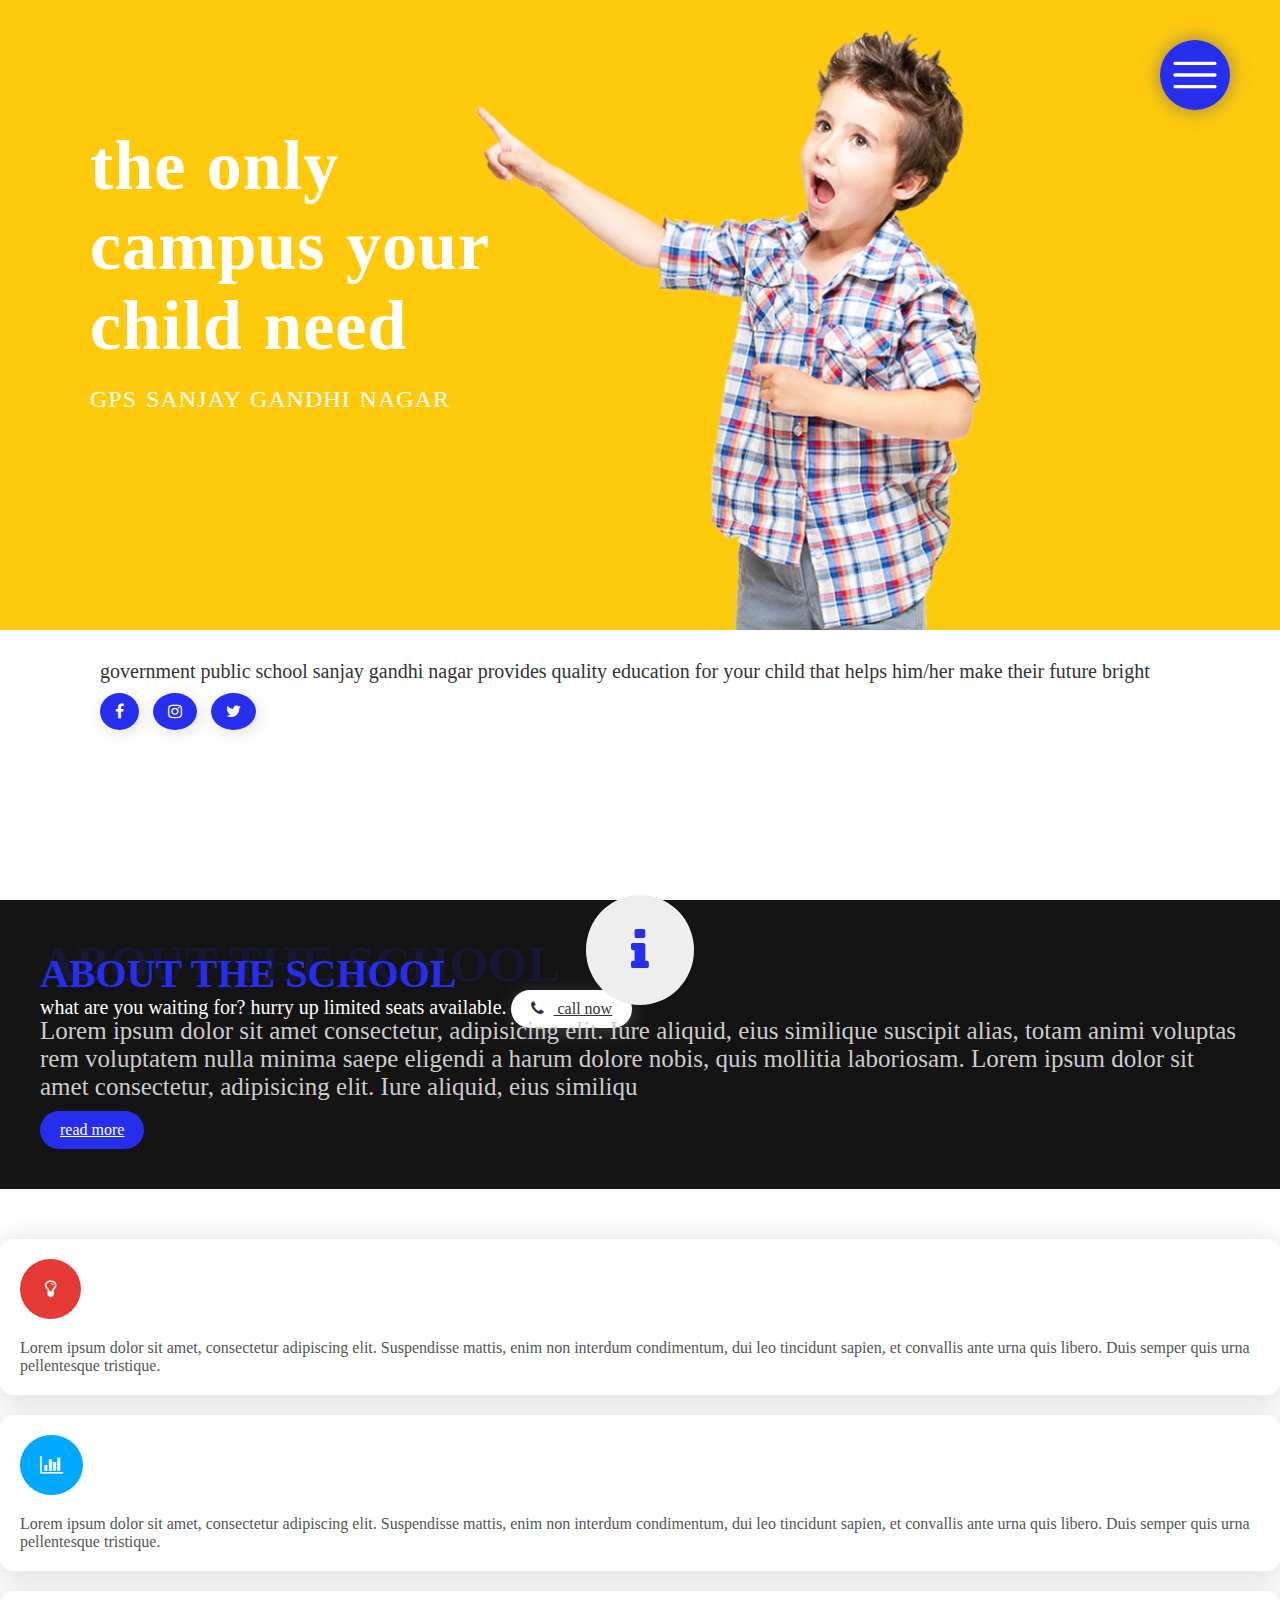
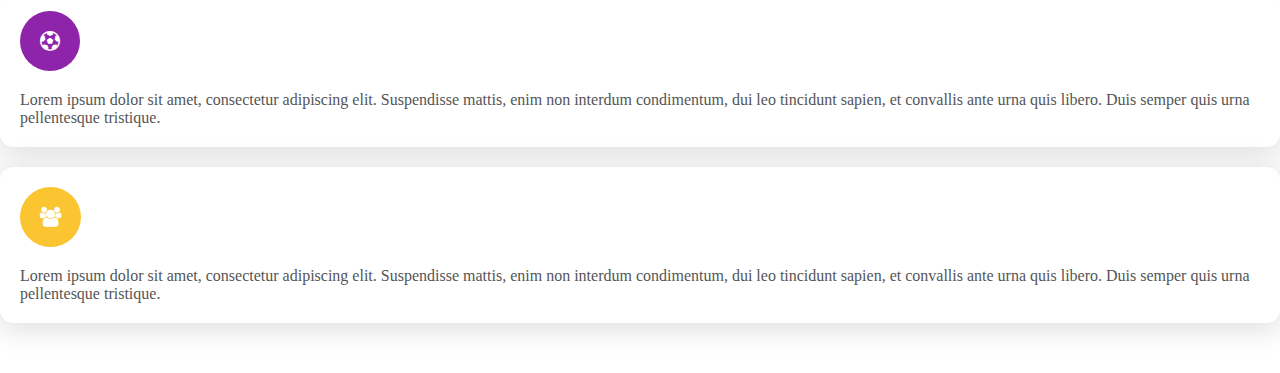
==== index.html @ 3761830b "changed the color palette and added some cool animations" ====
<!DOCTYPE html>
<html lang="en">
<head>
    <meta charset="UTF-8">
    <meta name="viewport" content="width=device-width, initial-scale=1.0">
    <meta http-equiv="X-UA-Compatible" content="ie=edge">
    <link href="https://stackpath.bootstrapcdn.com/font-awesome/4.7.0/css/font-awesome.min.css" rel="stylesheet" integrity="sha384-wvfXpqpZZVQGK6TAh5PVlGOfQNHSoD2xbE+QkPxCAFlNEevoEH3Sl0sibVcOQVnN" crossorigin="anonymous">
    <link rel="stylesheet" href="https://stackpath.bootstrapcdn.com/bootstrap/4.1.2/css/bootstrap.min.css" integrity="sha384-Smlep5jCw/wG7hdkwQ/Z5nLIefveQRIY9nfy6xoR1uRYBtpZgI6339F5dgvm/e9B" crossorigin="anonymous">
    <link rel="stylesheet" href="resourses/css/style-index.css">
    <title>Document</title>
</head>
<body>
    <header>
        <div class="header-container-1">
            <a href="#" class="menu-icon"><img id="menu-icon-img" src="resourses/img/menu-icon.svg" alt="menu-icon"></a>
            <nav>
                <ul class="menu-list">
                    <li><a href="#">home</a></li>
                    <li><a href="#">admissions</a></li>
                    <li><a href="#">directions</a></li>
                    <li><a href="#">about us</a></li>
                    <li><a href="#">contact</a></li>
                </ul>
            </nav>
            <div class="sec-header-main">
                <h1>the only <br> campus your <br> child need</h1>
                <h2>gps sanjay gandhi nagar</h2>
                <!-- <p class="sec-header-para">government public school sanjay gandhi nagar <br> provides quality education for your child that helps <br> him/her make their future bright</p> -->
                <!-- <a href="#" class="sec-header-btn">explore more <i class="fa fa-arrow-down" aria-hidden="true"></i></a> -->
            </div>
        </div>
        <div class="header-container-2">
            <div class="row">
                <div class="col-sm-7 header-2-sec-1">
                    <p class="sec-header-para-1">
                        government public school sanjay gandhi nagar provides quality education for your child that helps him/her make their future bright
                    </p>
                    <div class="sec-header-1-social-icon-container">
                        <a href="#"> <i class="fa fa-facebook" aria-hidden="true"></i></a>
                        <a href="#"> <i class="fa fa-instagram" aria-hidden="true"></i></a>
                        <a href="#"> <i class="fa fa-twitter" aria-hidden="true"></i></a>
                    </div>
                </div>
                <div class="col-sm-5 header-2-sec-2">
                    <p class="sec-header-para-2">
                        what are you waiting for? hurry up limited seats available.
                    </p>
                    <a href="tel:9550476617" class="sec-header-2-btn"> <i class="fa fa-phone" aria-hidden="true" style="margin-right: 10px;"></i> call now</a>
                </div>
            </div>
        </div>
    </header>
    <section class="section-about">
        <div class="container">
            <div class="row">
                <div class="col-sm-3 sec-about-col-1">
                    <span></span>
                    <i class="fa fa-info sec-about-icon-1" aria-hidden="true"></i>
                </div>
                <div class="col-sm-9">
                <h3 class="sec-about-h3">about the school <span>about the school</span> </h3>
                <p class="sec-about-para-1">
                    Lorem ipsum dolor sit amet consectetur, adipisicing elit. Iure aliquid, eius similique suscipit alias, totam animi voluptas rem voluptatem nulla minima saepe eligendi a harum dolore nobis, quis mollitia laboriosam.
                    Lorem ipsum dolor sit amet consectetur, adipisicing elit. Iure aliquid, eius similiqu
                </p>
                <a href="#" class="sec-about-btn-1">read more</a>
                </div>
            </div>
        </div>
    </section>
    <section class="section-features">
        <div class="container">
            <div class="row">
                <div class="col-12 col-sm-6 col-md-6 col-lg-3">
                    <div class="sec-features-col-1">
                        <i class="fa fa-lightbulb-o" aria-hidden="true"></i>
                        <p>Lorem ipsum dolor sit amet, consectetur adipiscing elit. Suspendisse mattis, enim non interdum condimentum, dui leo tincidunt sapien, et convallis ante urna quis libero. Duis semper quis urna pellentesque tristique. </p>
                    </div>
                </div>
                <div class="col-12 col-sm-6 col-md-6 col-lg-3">
                    <div class="sec-features-col-2">
                        <i class="fa fa-bar-chart" aria-hidden="true"></i>
                        <p>Lorem ipsum dolor sit amet, consectetur adipiscing elit. Suspendisse mattis, enim non interdum condimentum, dui leo tincidunt sapien, et convallis ante urna quis libero. Duis semper quis urna pellentesque tristique. </p>
                    </div>
                </div>
                <div class="col-12 col-sm-6 col-md-6 col-lg-3">
                    <div class="sec-features-col-3">
                        <i class="fa fa-futbol-o" aria-hidden="true"></i>
                        <p>Lorem ipsum dolor sit amet, consectetur adipiscing elit. Suspendisse mattis, enim non interdum condimentum, dui leo tincidunt sapien, et convallis ante urna quis libero. Duis semper quis urna pellentesque tristique. </p>
                    </div>
                </div>
                <div class="col-12 col-sm-6 col-md-2 col-lg-3">
                    <div class="sec-features-col-4">
                        <i class="fa fa-users" aria-hidden="true"></i>
                        <p>Lorem ipsum dolor sit amet, consectetur adipiscing elit. Suspendisse mattis, enim non interdum condimentum, dui leo tincidunt sapien, et convallis ante urna quis libero. Duis semper quis urna pellentesque tristique. </p>
                    </div>
                </div>
            </div>
        </div>
    </section>

    <script src="https://code.jquery.com/jquery-3.3.1.slim.min.js" integrity="sha384-q8i/X+965DzO0rT7abK41JStQIAqVgRVzpbzo5smXKp4YfRvH+8abtTE1Pi6jizo" crossorigin="anonymous"></script>
    <script src="https://cdnjs.cloudflare.com/ajax/libs/popper.js/1.14.3/umd/popper.min.js" integrity="sha384-ZMP7rVo3mIykV+2+9J3UJ46jBk0WLaUAdn689aCwoqbBJiSnjAK/l8WvCWPIPm49" crossorigin="anonymous"></script>
    <script src="https://stackpath.bootstrapcdn.com/bootstrap/4.1.2/js/bootstrap.min.js" integrity="sha384-o+RDsa0aLu++PJvFqy8fFScvbHFLtbvScb8AjopnFD+iEQ7wo/CG0xlczd+2O/em" crossorigin="anonymous"></script>
    <script
  src="https://code.jquery.com/jquery-3.3.1.min.js"
  integrity="sha256-FgpCb/KJQlLNfOu91ta32o/NMZxltwRo8QtmkMRdAu8="
  crossorigin="anonymous"></script>
    <script src="resourses/js/script-index.js"></script>
</body>
</html>
---- resourses/css/style-index.css ----
/*
    blue color : #3b40f0
    yellow color: #feca0c
*/
body{
    padding: 0;
    margin: 0;
    overflow-x: hidden;
}
*{
    padding: 0;
    margin: 0;
    -webkit-tap-highlight-color: transparent !important;
}
h3{
    font-weight: 900;
    font-size: 40px;
    text-transform: uppercase;
    position: relative;
    margin-bottom: 40px;
}
h3 span{
    font-weight: 800;
    font-size: 70px;
    position: absolute;
    left: 0;
    top: -15px;
    color: rgba(53, 53, 53, 0.15);
    pointer-events: none;
    overflow-wrap: break-word;
}
/*_______header______*/
header{
    width: 100%;
    height: 100vh;
}
.header-container-1{
    height: 70vh;
    background-image: url(img/hero-img.jpg);
    background-position: right;
    background-size: cover;
    position: relative;
}
.sec-header-main{
    position: absolute;
    top: 20%;
    left: 90px;
}
h1{
    text-transform: lowercase;
    font-size: 70px;
    color: #fff;
    word-spacing: 2px;
    letter-spacing: 1px;
    font-weight: 900;
}
h2{
    margin-top: 20px;
    text-transform: uppercase;
    color: #fff;
    word-spacing: 2px;
    letter-spacing: 1px;
    font-weight: 400;
}

/* .sec-header-btn{
    display: inline-block;
    color: #fff;
    background-color: #00a8ff;
    margin-top: 20px;
    padding: 10px 20px;
    border-radius: 35px;
}
.sec-header-btn:hover{
    text-decoration: none;
    color: #fff;
    background-color: #0077b3;
} */
.header-container-2{
    height: 30vh;
}
.header-2-sec-1{
    background-color: #fff;
    height: 30vh;
    padding: 30px 40px;
    /* border-bottom: 6px solid #3b40f0; */
}
.header-2-sec-2{
    background-color: #272eee;
    height: 30vh;
    padding: 30px 40px;
    /* border-bottom: 6px solid #3b40f0; */
}
.sec-header-para-1{
    color: #333;
    font-size: 20px;
    margin: 0 60px;
    display: inline-block;
}
.sec-header-para-2{
    color: #fff;
    font-size: 20px;
    display: inline-block;
    font-weight: 300;
}
.sec-header-2-btn{
    color: #333;
    background-color: #fff;
    padding: 10px 20px;
    display: inline-block;
    border-radius: 40px;
    box-shadow: 2px 4px 20px rgba(85, 85, 85, 0.623);
}
.sec-header-2-btn:hover{
    text-decoration: none;
    background-color: #ccc;
    color: #333
}
.sec-header-1-social-icon-container{
    margin-left: 60px;
    margin-top: 20px;
    display: block;
}
.sec-header-1-social-icon-container a{
    color: #fff;
    background-color: #272eee;
    padding: 10px 15px;
    border-radius: 50%;
    margin-right: 10px;
    box-shadow: 2px 3px 15px rgba(161, 161, 161, 0.342);
}
.sec-header-1-social-icon-container a:hover{
    background-color: #1a20c5;
}
/*__navigation__*/
.menu-active{
    background-color: #ccc;
}
.menu-icon{
    position: fixed;
    top: 40px;
    right: 50px;
    z-index: 99999;
}
#menu-icon-img{
    background-color: #272eee;
    padding: 10px;
    border-radius: 50%;
    box-shadow: 0 0 20px rgba(105, 105, 105, 0.75);
    width: 50px;
}
nav ul{
    display: none;
    position: fixed;
    top: 100px;
    right: 50px;
    background-color: #272eee;
    border-radius: 10px;
    box-shadow: 0 0 10px #555;
    z-index: 999;
}
nav ul li{
    list-style-type: none;
}
nav ul li a{
    color: #fff;
    font-weight: 300;
    font-size: 20px;
    border-radius: 10px;
    padding: 10px;
    display: inline-block;
    width: 150px;
    text-align: center;
    transition: all 0.3s;
}
nav ul li a:hover{
    background-color: #fff;
    color: #272eee;
    text-decoration: none;
    transform: scale(1.1);
    box-shadow: 0 1px 20px #555;
}
/*_______________________section about___________________________*/
.section-about{
    background-color: #141414;
    padding: 40px;
}
.sec-about-h3{
    color: #272eee;
    margin-bottom: 20px;
    margin-top: 10px;
}
.sec-about-h3 span{
    color: rgba(39, 46, 238, 0.15);
    font-size: 50px;
}
.sec-about-col-1{
    position: relative;
}
.sec-about-icon-1{
    color: #272eee;
    padding: 30px 45px;
    background-color: #eee;
    font-size: 50px;
    border-radius: 50%;
    position: absolute;
    top: 50%;
    left: 50%;
    transform: translate(-50%,-50%);
}
.sec-about-col-1 span{
    display: inline-block;
    position: absolute;
    top: 50%;
    left: 50%;
    transform: translate(-50%,-50%);
    width: 10px;
    height: 10px;
    background-color: rgba(39, 46, 238, 0.5);
    animation: icon-animate 7s infinite;
    border-radius: 50%;
}
.sec-about-btn-1{
    display: inline-block;
    color: #fff;
    background-color: #272eee;
    padding: 10px 20px;
    border-radius: 20px;
    margin-top: 10px;
}
.sec-about-btn-1:hover{
    color: #fff;
    background-color: #1a20c5;
    text-decoration: none;
}
.sec-about-para-1{
    color: #ccc;
    font-size: 25px;
    font-weight: 300;
}
/*_________________section-features_____________________*/
.section-features{
    background-color: #fff;
    padding: 30px 0;
}
.sec-features-col-1,
.sec-features-col-2,
.sec-features-col-3,
.sec-features-col-4{
    background-color: #fff;
    margin: 20px 0px;
    padding: 20px;
    border-radius: 13px;
    box-shadow: 0px 4px 30px 2px #ddd;
}
.sec-features-col-1 p,
.sec-features-col-2 p,
.sec-features-col-3 p,
.sec-features-col-4 p{
    color: #555;
}
.sec-features-col-1 i,
.sec-features-col-2 i,
.sec-features-col-3 i,
.sec-features-col-4 i{
    color: #fff;
    padding: 20px;
    font-size: 20px;
    background-color: #3b40f0;
    border-radius: 50%;
    margin-bottom: 20px;
}
.sec-features-col-1 i{
    padding-left: 25px;
    padding-right: 25px;
    background-color: #E53935;
}
.sec-features-col-2 i{
    background-color: #00a8ff;
}
.sec-features-col-3 i{
    background-color: #8E24AA;
}
.sec-features-col-4 i{
    background-color: #fbc531;
}

@keyframes icon-animate{
    0%{
        width: 100px;
        height: 100px;
        opacity: 1;
    }
    100%{
        width: 250px;
        height: 250px;
        opacity: 0;
    }
}
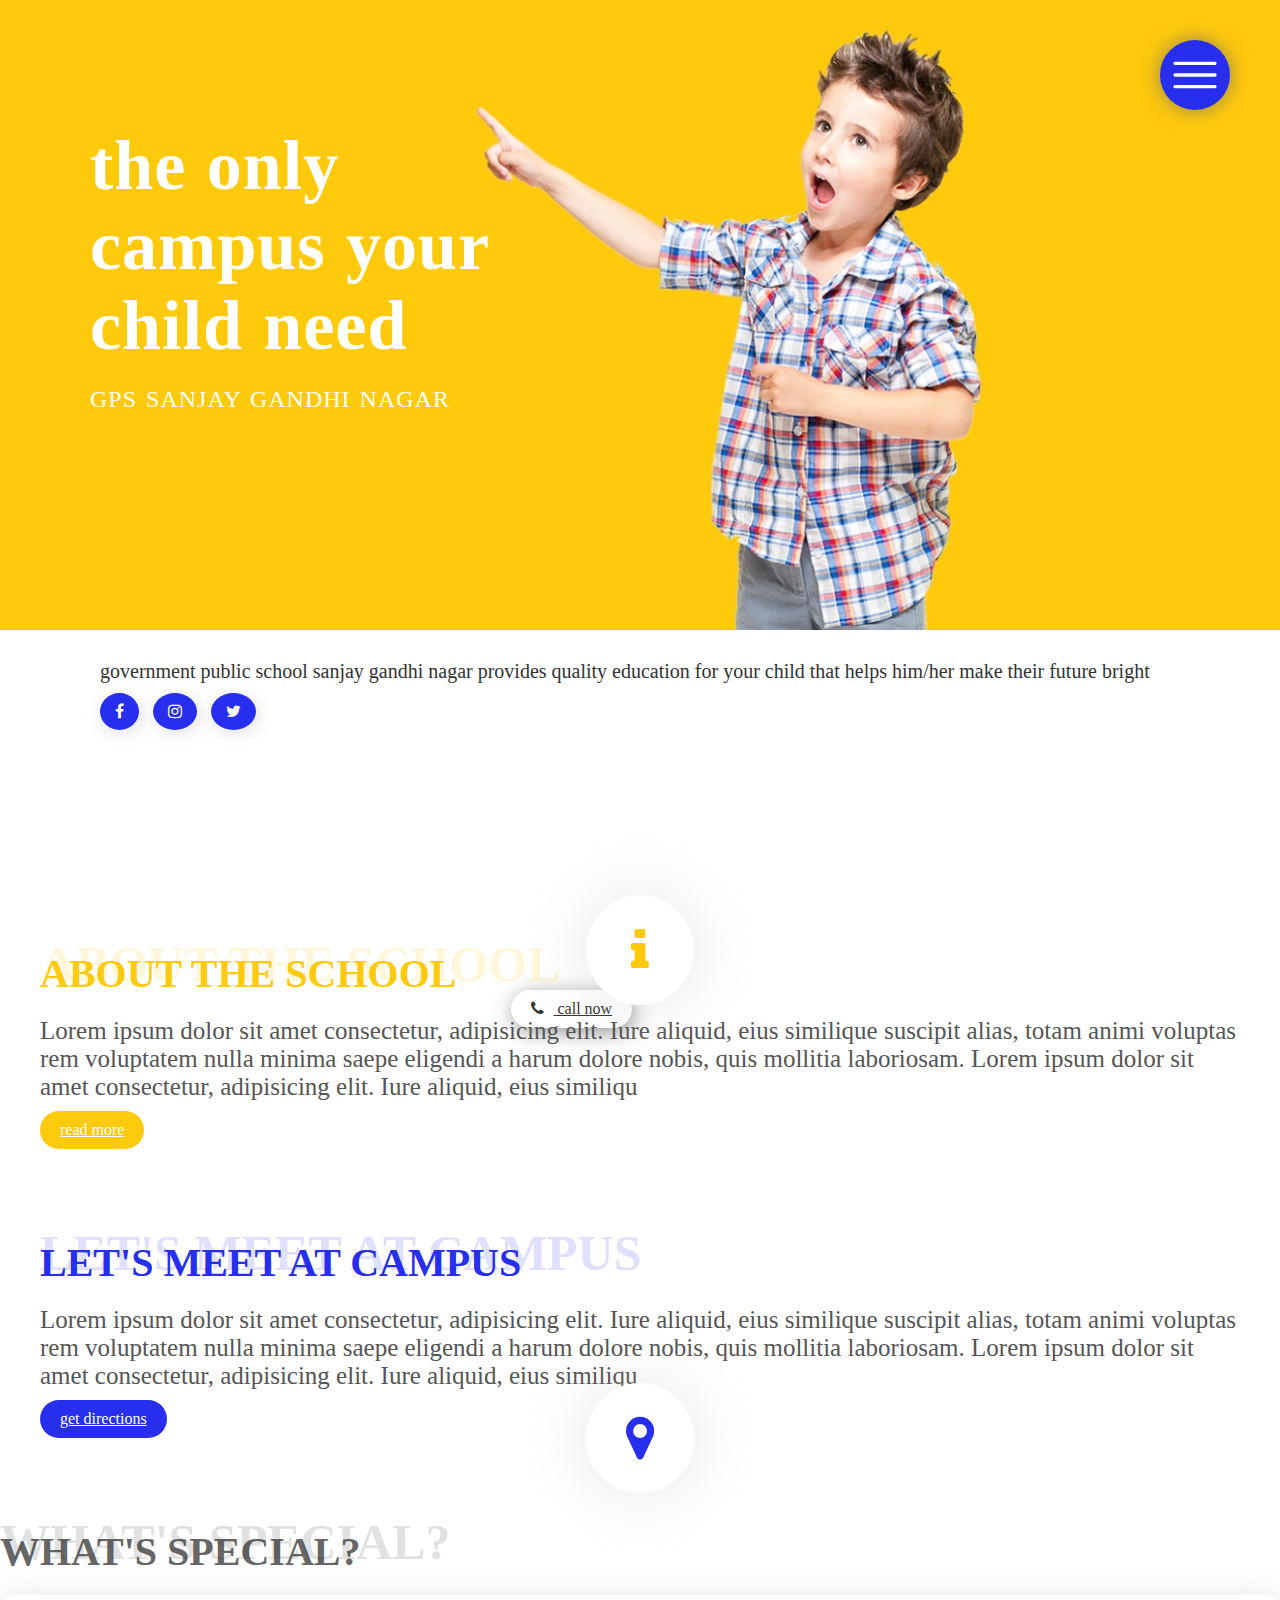
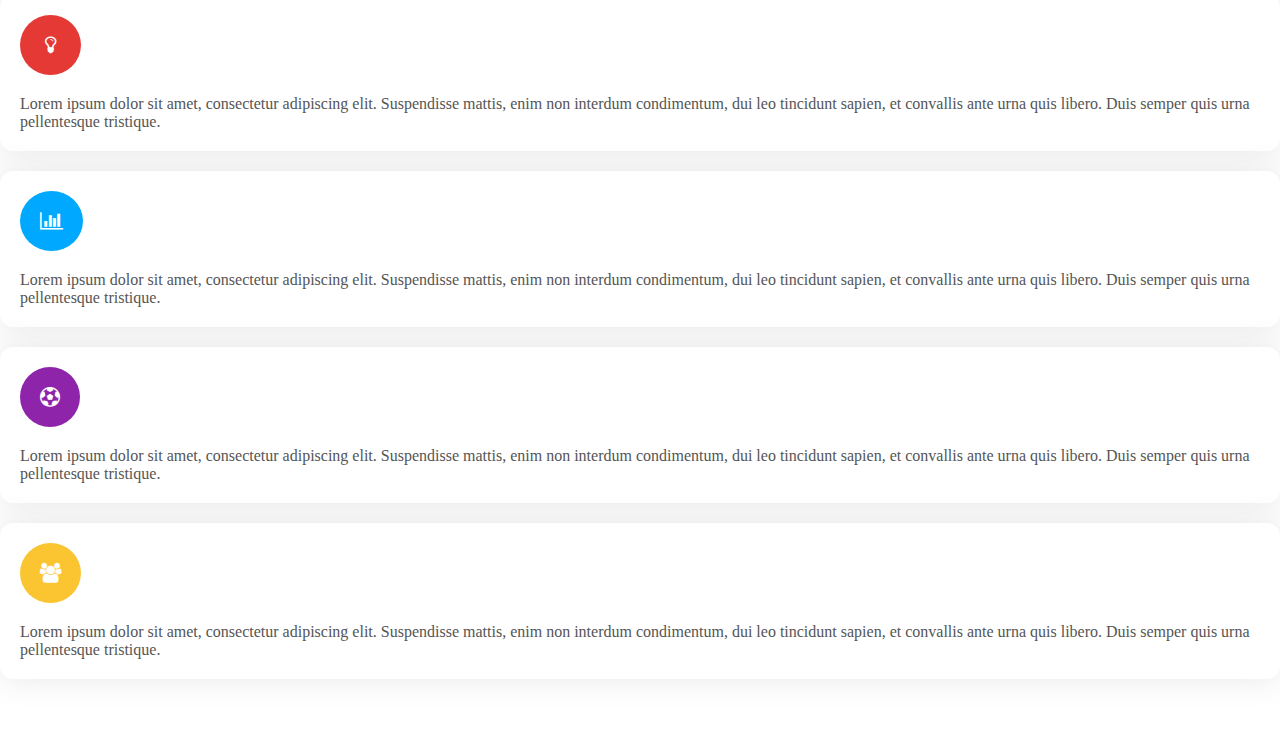
==== commit 013ff8d9: "added about section and directions section" ====
--- a/index.html
+++ b/index.html
@@ -68,8 +68,27 @@
             </div>
         </div>
     </section>
+    <section class="section-directions">
+        <div class="container">
+            <div class="row">
+                <div class="col-sm-9">
+                    <h3 class="sec-dir-h3">let's meet at campus <span>let's meet at campus</span> </h3>
+                    <p class="sec-dir-para-1">
+                        Lorem ipsum dolor sit amet consectetur, adipisicing elit. Iure aliquid, eius similique suscipit alias, totam animi voluptas rem voluptatem nulla minima saepe eligendi a harum dolore nobis, quis mollitia laboriosam.
+                        Lorem ipsum dolor sit amet consectetur, adipisicing elit. Iure aliquid, eius similiqu
+                    </p>
+                    <a href="#" class="sec-dir-btn-1">get directions</a>
+                </div>
+                <div class="col-sm-3 sec-dir-col-2">
+                    <span></span>
+                    <i class="fa fa-map-marker sec-dir-icon-1" aria-hidden="true"></i>
+                </div>
+            </div>
+        </div>
+    </section>
     <section class="section-features">
         <div class="container">
+                <h3 class="sec-feat-h3">what's special? <span>what's special?</span></h3>
             <div class="row">
                 <div class="col-12 col-sm-6 col-md-6 col-lg-3">
                     <div class="sec-features-col-1">
--- a/resourses/css/style-index.css
+++ b/resourses/css/style-index.css
@@ -17,11 +17,12 @@
     font-size: 40px;
     text-transform: uppercase;
     position: relative;
-    margin-bottom: 40px;
+    margin-bottom: 20px;
+    margin-top: 10px;
 }
 h3 span{
     font-weight: 800;
-    font-size: 70px;
+    font-size: 50px;
     position: absolute;
     left: 0;
     top: -15px;
@@ -182,25 +183,31 @@
 }
 /*_______________________section about___________________________*/
 .section-about{
-    background-color: #141414;
+    background-color: #fff;
     padding: 40px;
 }
 .sec-about-h3{
-    color: #272eee;
+    color: #feca0c;
     margin-bottom: 20px;
     margin-top: 10px;
 }
 .sec-about-h3 span{
-    color: rgba(39, 46, 238, 0.15);
-    font-size: 50px;
+    color: rgba(254, 202, 12, 0.15);
+    font-size: 50px;
+}
+.sec-about-para-1{
+    color: #555;
+    font-size: 25px;
+    font-weight: 300;
 }
 .sec-about-col-1{
     position: relative;
 }
 .sec-about-icon-1{
-    color: #272eee;
+    color: #feca0c;
     padding: 30px 45px;
-    background-color: #eee;
+    background-color: #fff;
+    box-shadow: 0 0 60px rgba(177, 177, 177, 0.3);
     font-size: 50px;
     border-radius: 50%;
     position: absolute;
@@ -209,6 +216,65 @@
     transform: translate(-50%,-50%);
 }
 .sec-about-col-1 span{
+    display: inline-block;
+    position: absolute;
+    top: 50%;
+    left: 50%;
+    transform: translate(-50%,-50%);
+    width: 10px;
+    height: 10px;
+    background-color: rgba(254, 202, 12, 0.5);
+    animation: icon-animate 7s infinite;
+    border-radius: 50%;
+}
+.sec-about-btn-1{
+    display: inline-block;
+    color: #fff;
+    background-color: #feca0c;
+    padding: 10px 20px;
+    border-radius: 20px;
+    margin-top: 10px;
+}
+.sec-about-btn-1:hover{
+    color: #fff;
+    background-color: #d6a906;
+    text-decoration: none;
+}
+/*____________section directions_____________*/
+.section-directions{
+    background-color: #fff;
+    padding: 40px;
+}
+.sec-dir-h3{
+    color: #272eee;
+    margin-bottom: 20px;
+    margin-top: 10px;
+}
+.sec-dir-h3 span{
+    color: rgba(39, 46, 238, 0.15);
+    font-size: 50px;
+}
+.sec-dir-para-1{
+    color: #555;
+    font-size: 25px;
+    font-weight: 300;
+}
+.sec-dir-col-2{
+    position: relative;
+}
+.sec-dir-icon-1{
+    color: #272eee;
+    padding: 30px 40px;
+    background-color: #fff;
+    box-shadow: 0 0 60px rgba(177, 177, 177, 0.3);
+    font-size: 50px;
+    border-radius: 50%;
+    position: absolute;
+    top: 50%;
+    left: 50%;
+    transform: translate(-50%,-50%);
+}
+.sec-dir-col-2 span{
     display: inline-block;
     position: absolute;
     top: 50%;
@@ -220,7 +286,7 @@
     animation: icon-animate 7s infinite;
     border-radius: 50%;
 }
-.sec-about-btn-1{
+.sec-dir-btn-1{
     display: inline-block;
     color: #fff;
     background-color: #272eee;
@@ -228,20 +294,18 @@
     border-radius: 20px;
     margin-top: 10px;
 }
-.sec-about-btn-1:hover{
+.sec-dir-btn-1:hover{
     color: #fff;
     background-color: #1a20c5;
     text-decoration: none;
-}
-.sec-about-para-1{
-    color: #ccc;
-    font-size: 25px;
-    font-weight: 300;
 }
 /*_________________section-features_____________________*/
 .section-features{
     background-color: #fff;
-    padding: 30px 0;
+    padding: 40px 0;
+}
+.sec-feat-h3{
+    color: #666;
 }
 .sec-features-col-1,
 .sec-features-col-2,
@@ -251,7 +315,7 @@
     margin: 20px 0px;
     padding: 20px;
     border-radius: 13px;
-    box-shadow: 0px 4px 30px 2px #ddd;
+    box-shadow: 0 0 30px rgba(177, 177, 177, 0.3);
 }
 .sec-features-col-1 p,
 .sec-features-col-2 p,
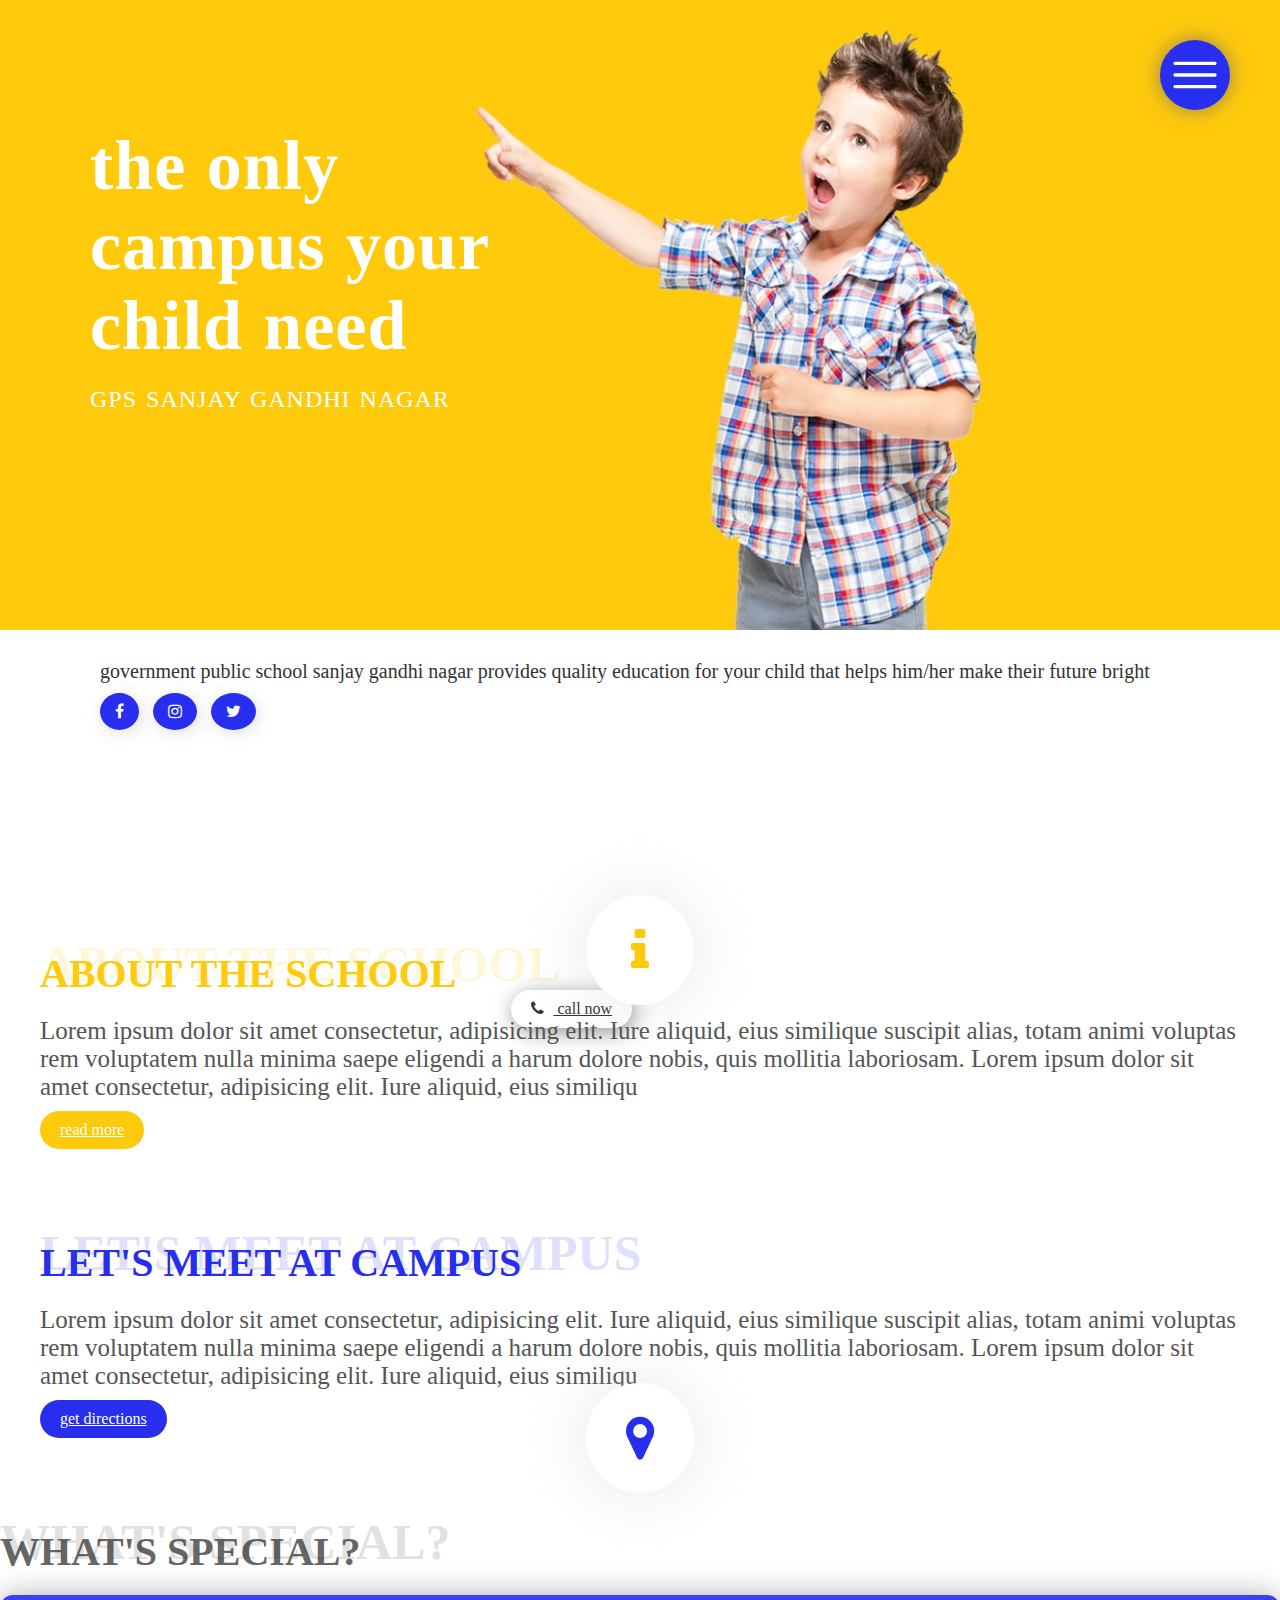
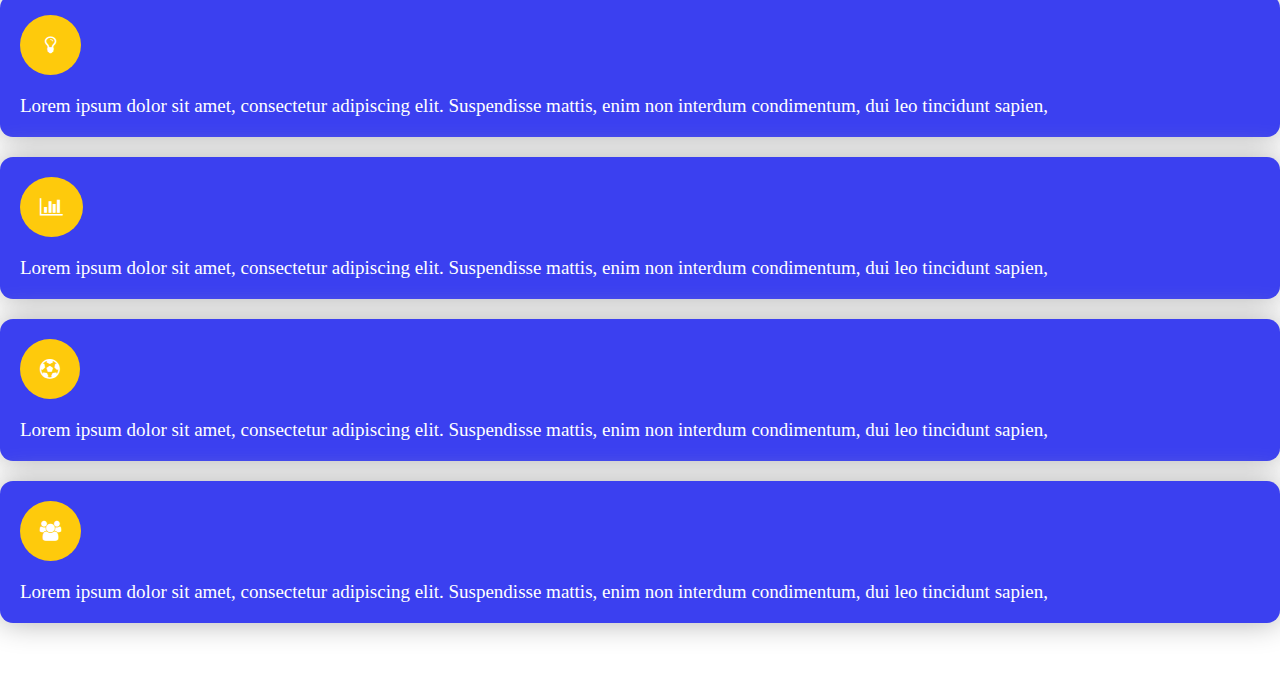
==== commit 1536a7ef: "changed the color combo of features section" ====
--- a/index.html
+++ b/index.html
@@ -93,25 +93,25 @@
                 <div class="col-12 col-sm-6 col-md-6 col-lg-3">
                     <div class="sec-features-col-1">
                         <i class="fa fa-lightbulb-o" aria-hidden="true"></i>
-                        <p>Lorem ipsum dolor sit amet, consectetur adipiscing elit. Suspendisse mattis, enim non interdum condimentum, dui leo tincidunt sapien, et convallis ante urna quis libero. Duis semper quis urna pellentesque tristique. </p>
+                        <p>Lorem ipsum dolor sit amet, consectetur adipiscing elit. Suspendisse mattis, enim non interdum condimentum, dui leo tincidunt sapien,  </p>
                     </div>
                 </div>
                 <div class="col-12 col-sm-6 col-md-6 col-lg-3">
                     <div class="sec-features-col-2">
                         <i class="fa fa-bar-chart" aria-hidden="true"></i>
-                        <p>Lorem ipsum dolor sit amet, consectetur adipiscing elit. Suspendisse mattis, enim non interdum condimentum, dui leo tincidunt sapien, et convallis ante urna quis libero. Duis semper quis urna pellentesque tristique. </p>
+                        <p>Lorem ipsum dolor sit amet, consectetur adipiscing elit. Suspendisse mattis, enim non interdum condimentum, dui leo tincidunt sapien,  </p>
                     </div>
                 </div>
                 <div class="col-12 col-sm-6 col-md-6 col-lg-3">
                     <div class="sec-features-col-3">
                         <i class="fa fa-futbol-o" aria-hidden="true"></i>
-                        <p>Lorem ipsum dolor sit amet, consectetur adipiscing elit. Suspendisse mattis, enim non interdum condimentum, dui leo tincidunt sapien, et convallis ante urna quis libero. Duis semper quis urna pellentesque tristique. </p>
+                        <p>Lorem ipsum dolor sit amet, consectetur adipiscing elit. Suspendisse mattis, enim non interdum condimentum, dui leo tincidunt sapien,  </p>
                     </div>
                 </div>
                 <div class="col-12 col-sm-6 col-md-2 col-lg-3">
                     <div class="sec-features-col-4">
                         <i class="fa fa-users" aria-hidden="true"></i>
-                        <p>Lorem ipsum dolor sit amet, consectetur adipiscing elit. Suspendisse mattis, enim non interdum condimentum, dui leo tincidunt sapien, et convallis ante urna quis libero. Duis semper quis urna pellentesque tristique. </p>
+                        <p>Lorem ipsum dolor sit amet, consectetur adipiscing elit. Suspendisse mattis, enim non interdum condimentum, dui leo tincidunt sapien,  </p>
                     </div>
                 </div>
             </div>
--- a/resourses/css/style-index.css
+++ b/resourses/css/style-index.css
@@ -311,17 +311,19 @@
 .sec-features-col-2,
 .sec-features-col-3,
 .sec-features-col-4{
-    background-color: #fff;
+    background-color: #3b40f0;
     margin: 20px 0px;
     padding: 20px;
     border-radius: 13px;
-    box-shadow: 0 0 30px rgba(177, 177, 177, 0.3);
+    box-shadow: 0 0 30px rgb(177, 177, 177);
 }
 .sec-features-col-1 p,
 .sec-features-col-2 p,
 .sec-features-col-3 p,
 .sec-features-col-4 p{
-    color: #555;
+    color: #fff;
+    font-weight: 300;
+    font-size: 19px;
 }
 .sec-features-col-1 i,
 .sec-features-col-2 i,
@@ -337,16 +339,16 @@
 .sec-features-col-1 i{
     padding-left: 25px;
     padding-right: 25px;
-    background-color: #E53935;
+    background-color: #feca0c;
 }
 .sec-features-col-2 i{
-    background-color: #00a8ff;
+    background-color: #feca0c;
 }
 .sec-features-col-3 i{
-    background-color: #8E24AA;
+    background-color: #feca0c;
 }
 .sec-features-col-4 i{
-    background-color: #fbc531;
+    background-color: #feca0c;
 }
 
 @keyframes icon-animate{
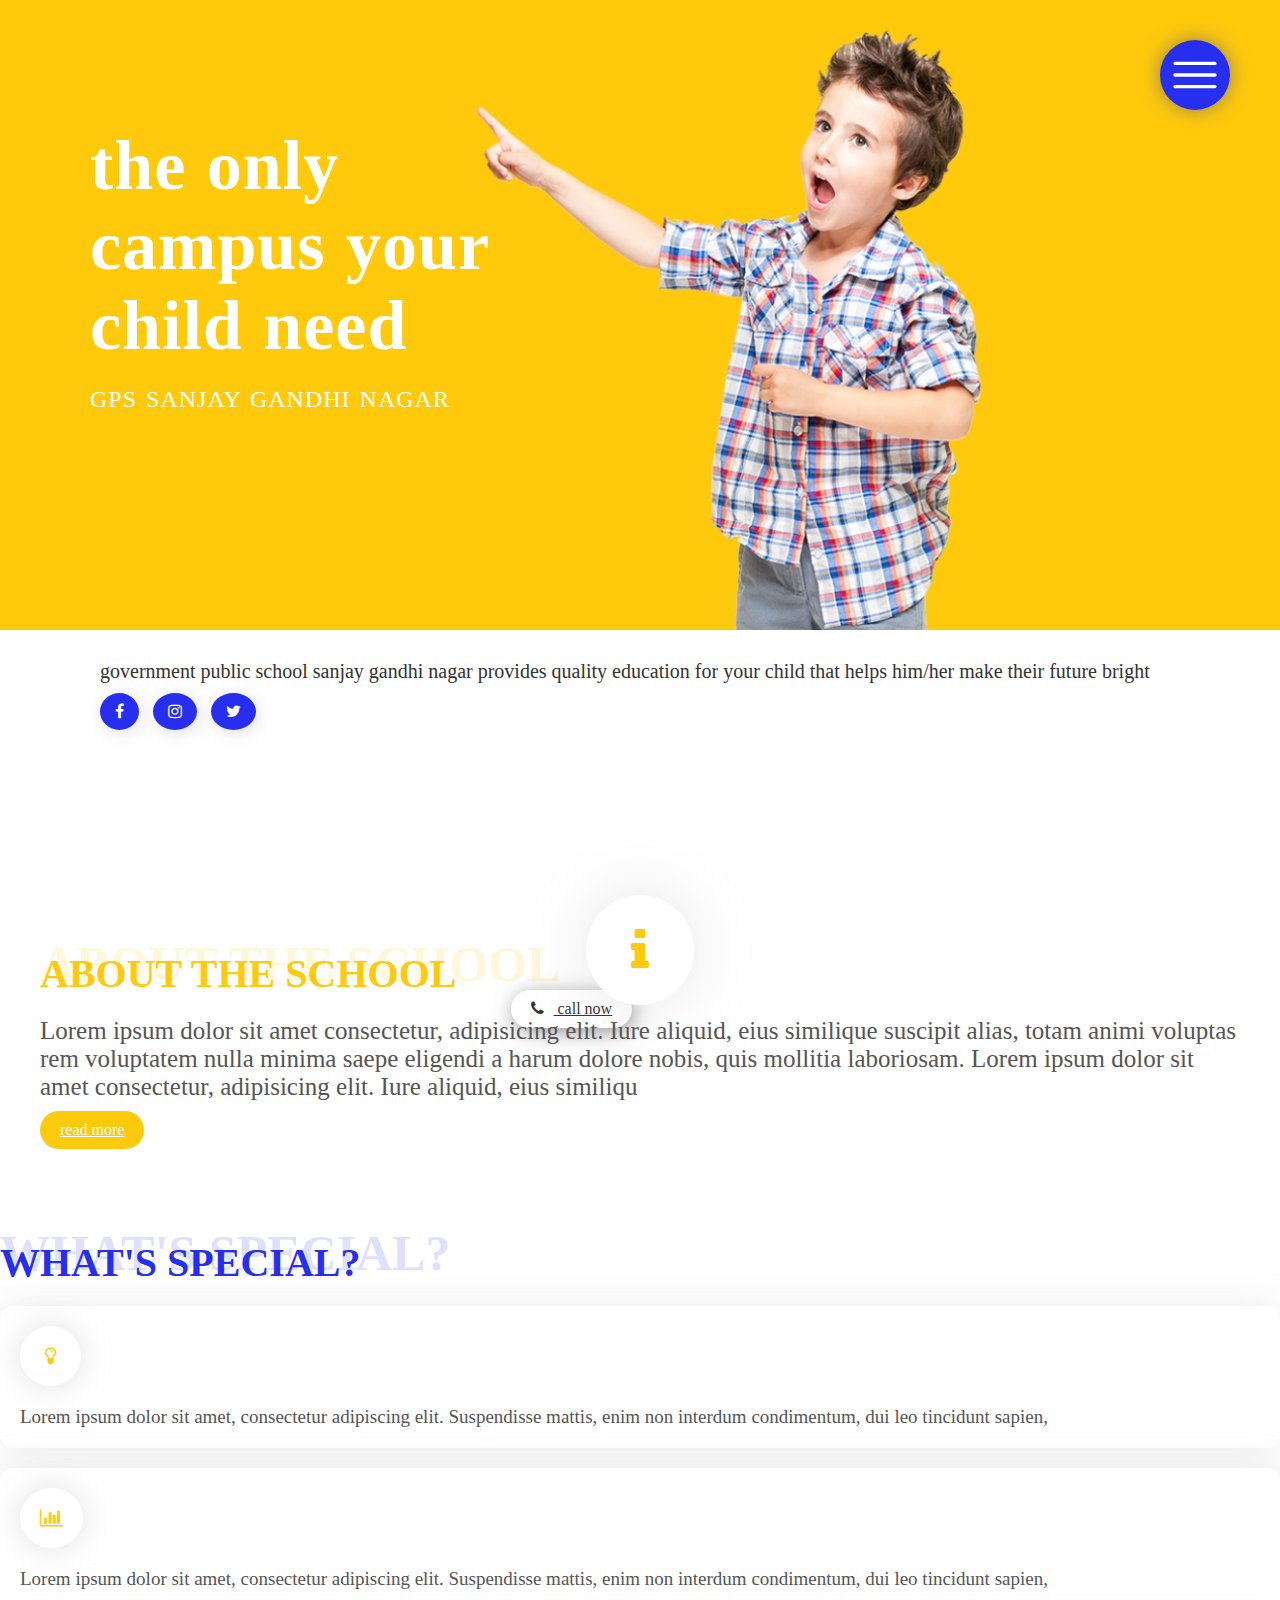
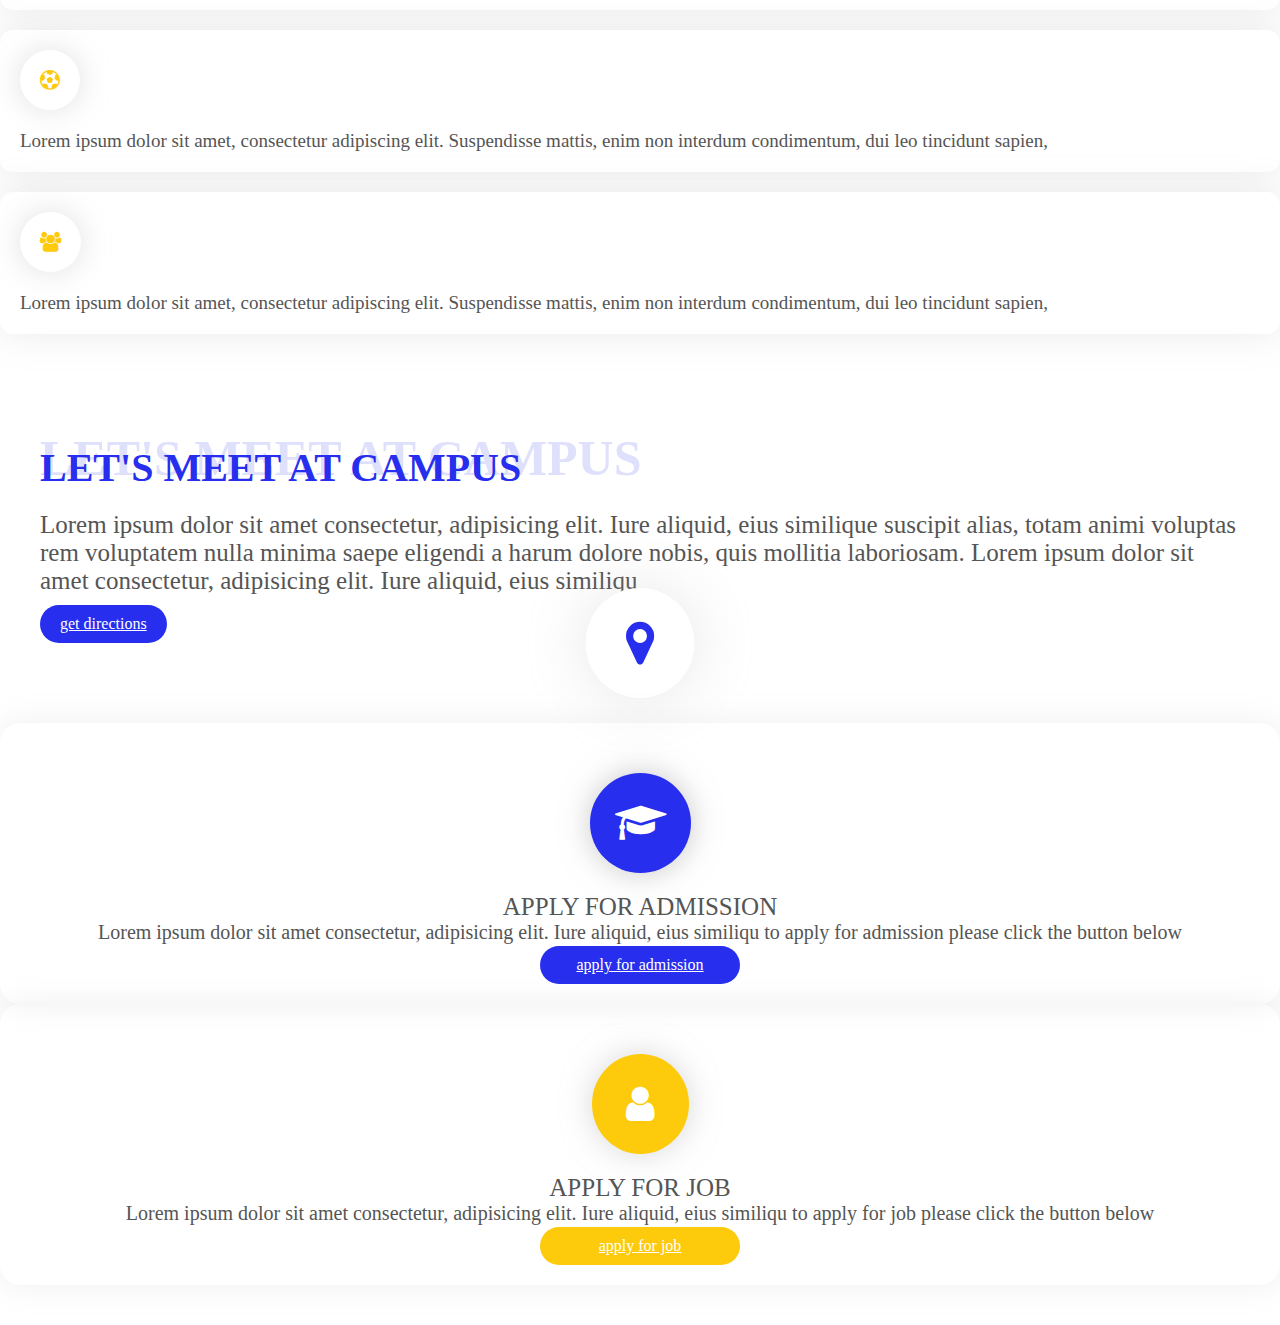
==== commit 6e4678be: "added responsivity" ====
--- a/index.html
+++ b/index.html
@@ -6,118 +6,154 @@
     <meta http-equiv="X-UA-Compatible" content="ie=edge">
     <link href="https://stackpath.bootstrapcdn.com/font-awesome/4.7.0/css/font-awesome.min.css" rel="stylesheet" integrity="sha384-wvfXpqpZZVQGK6TAh5PVlGOfQNHSoD2xbE+QkPxCAFlNEevoEH3Sl0sibVcOQVnN" crossorigin="anonymous">
     <link rel="stylesheet" href="https://stackpath.bootstrapcdn.com/bootstrap/4.1.2/css/bootstrap.min.css" integrity="sha384-Smlep5jCw/wG7hdkwQ/Z5nLIefveQRIY9nfy6xoR1uRYBtpZgI6339F5dgvm/e9B" crossorigin="anonymous">
+    <link rel="stylesheet" href="resourses/css/common.css">
     <link rel="stylesheet" href="resourses/css/style-index.css">
     <title>Document</title>
 </head>
 <body>
-    <header>
-        <div class="header-container-1">
-            <a href="#" class="menu-icon"><img id="menu-icon-img" src="resourses/img/menu-icon.svg" alt="menu-icon"></a>
-            <nav>
-                <ul class="menu-list">
-                    <li><a href="#">home</a></li>
-                    <li><a href="#">admissions</a></li>
-                    <li><a href="#">directions</a></li>
-                    <li><a href="#">about us</a></li>
-                    <li><a href="#">contact</a></li>
-                </ul>
-            </nav>
-            <div class="sec-header-main">
-                <h1>the only <br> campus your <br> child need</h1>
-                <h2>gps sanjay gandhi nagar</h2>
-                <!-- <p class="sec-header-para">government public school sanjay gandhi nagar <br> provides quality education for your child that helps <br> him/her make their future bright</p> -->
-                <!-- <a href="#" class="sec-header-btn">explore more <i class="fa fa-arrow-down" aria-hidden="true"></i></a> -->
+    <a href="#" class="menu-icon"><img class="menu-icon-img" src="resourses/img/menu-icon.svg" alt="menu-icon"></a>
+    <nav>
+        <ul class="menu-list">
+            <li><a href="#">home</a></li>
+            <li><a href="#">admissions</a></li>
+            <li><a href="#">directions</a></li>
+            <li><a href="#">about us</a></li>
+            <li><a href="#">contact</a></li>
+        </ul>
+    </nav>
+    <div class="boss-container">
+        <header>
+            <div class="header-container-1">
+                <div class="sec-header-main">
+                    <h1>the only <br> campus your <br> child need</h1>
+                    <h2>gps sanjay gandhi nagar</h2>
+                </div>
             </div>
-        </div>
-        <div class="header-container-2">
-            <div class="row">
-                <div class="col-sm-7 header-2-sec-1">
-                    <p class="sec-header-para-1">
-                        government public school sanjay gandhi nagar provides quality education for your child that helps him/her make their future bright
-                    </p>
-                    <div class="sec-header-1-social-icon-container">
-                        <a href="#"> <i class="fa fa-facebook" aria-hidden="true"></i></a>
-                        <a href="#"> <i class="fa fa-instagram" aria-hidden="true"></i></a>
-                        <a href="#"> <i class="fa fa-twitter" aria-hidden="true"></i></a>
+            <div class="header-container-2">
+                <div class="row">
+                    <div class="col-sm-7 header-2-sec-1">
+                        <p class="sec-header-para-1">
+                            government public school sanjay gandhi nagar provides quality education for your child that helps him/her make their future bright
+                        </p>
+                        <div class="sec-header-1-social-icon-container">
+                            <a href="#"><i class="fa fa-facebook" aria-hidden="true"></i></a>
+                            <a href="#"><i class="fa fa-instagram" aria-hidden="true"></i></a>
+                            <a href="#"><i class="fa fa-twitter" aria-hidden="true"></i></a>
+                        </div>
+                    </div>
+                    <div class="col-sm-5 header-2-sec-2">
+                        <p class="sec-header-para-2">
+                            what are you waiting for? hurry up limited seats available.
+                        </p>
+                        <a href="tel:9550476617" class="sec-header-2-btn"> <i class="fa fa-phone" aria-hidden="true" style="margin-right: 10px;"></i> call now</a>
                     </div>
                 </div>
-                <div class="col-sm-5 header-2-sec-2">
-                    <p class="sec-header-para-2">
-                        what are you waiting for? hurry up limited seats available.
-                    </p>
-                    <a href="tel:9550476617" class="sec-header-2-btn"> <i class="fa fa-phone" aria-hidden="true" style="margin-right: 10px;"></i> call now</a>
-                </div>
             </div>
-        </div>
-    </header>
-    <section class="section-about">
-        <div class="container">
-            <div class="row">
-                <div class="col-sm-3 sec-about-col-1">
-                    <span></span>
-                    <i class="fa fa-info sec-about-icon-1" aria-hidden="true"></i>
-                </div>
-                <div class="col-sm-9">
-                <h3 class="sec-about-h3">about the school <span>about the school</span> </h3>
-                <p class="sec-about-para-1">
-                    Lorem ipsum dolor sit amet consectetur, adipisicing elit. Iure aliquid, eius similique suscipit alias, totam animi voluptas rem voluptatem nulla minima saepe eligendi a harum dolore nobis, quis mollitia laboriosam.
-                    Lorem ipsum dolor sit amet consectetur, adipisicing elit. Iure aliquid, eius similiqu
-                </p>
-                <a href="#" class="sec-about-btn-1">read more</a>
-                </div>
-            </div>
-        </div>
-    </section>
-    <section class="section-directions">
-        <div class="container">
-            <div class="row">
-                <div class="col-sm-9">
-                    <h3 class="sec-dir-h3">let's meet at campus <span>let's meet at campus</span> </h3>
-                    <p class="sec-dir-para-1">
+        </header>
+        <!-- __________________________________section-about__________________________________ -->
+        <section class="section-about">
+            <div class="container">
+                <div class="row">
+                    <div class="col-sm-3 sec-about-col-1">
+                        <span></span>
+                        <i class="fa fa-info sec-about-icon-1" aria-hidden="true"></i>
+                    </div>
+                    <div class="col-sm-9">
+                    <h3 class="sec-about-h3">about the school <span>about the school</span> </h3>
+                    <p class="sec-about-para-1">
                         Lorem ipsum dolor sit amet consectetur, adipisicing elit. Iure aliquid, eius similique suscipit alias, totam animi voluptas rem voluptatem nulla minima saepe eligendi a harum dolore nobis, quis mollitia laboriosam.
                         Lorem ipsum dolor sit amet consectetur, adipisicing elit. Iure aliquid, eius similiqu
                     </p>
-                    <a href="#" class="sec-dir-btn-1">get directions</a>
-                </div>
-                <div class="col-sm-3 sec-dir-col-2">
-                    <span></span>
-                    <i class="fa fa-map-marker sec-dir-icon-1" aria-hidden="true"></i>
-                </div>
-            </div>
-        </div>
-    </section>
-    <section class="section-features">
-        <div class="container">
-                <h3 class="sec-feat-h3">what's special? <span>what's special?</span></h3>
-            <div class="row">
-                <div class="col-12 col-sm-6 col-md-6 col-lg-3">
-                    <div class="sec-features-col-1">
-                        <i class="fa fa-lightbulb-o" aria-hidden="true"></i>
-                        <p>Lorem ipsum dolor sit amet, consectetur adipiscing elit. Suspendisse mattis, enim non interdum condimentum, dui leo tincidunt sapien,  </p>
-                    </div>
-                </div>
-                <div class="col-12 col-sm-6 col-md-6 col-lg-3">
-                    <div class="sec-features-col-2">
-                        <i class="fa fa-bar-chart" aria-hidden="true"></i>
-                        <p>Lorem ipsum dolor sit amet, consectetur adipiscing elit. Suspendisse mattis, enim non interdum condimentum, dui leo tincidunt sapien,  </p>
-                    </div>
-                </div>
-                <div class="col-12 col-sm-6 col-md-6 col-lg-3">
-                    <div class="sec-features-col-3">
-                        <i class="fa fa-futbol-o" aria-hidden="true"></i>
-                        <p>Lorem ipsum dolor sit amet, consectetur adipiscing elit. Suspendisse mattis, enim non interdum condimentum, dui leo tincidunt sapien,  </p>
-                    </div>
-                </div>
-                <div class="col-12 col-sm-6 col-md-2 col-lg-3">
-                    <div class="sec-features-col-4">
-                        <i class="fa fa-users" aria-hidden="true"></i>
-                        <p>Lorem ipsum dolor sit amet, consectetur adipiscing elit. Suspendisse mattis, enim non interdum condimentum, dui leo tincidunt sapien,  </p>
+                    <a href="#" class="sec-about-btn-1">read more</a>
                     </div>
                 </div>
             </div>
-        </div>
-    </section>
-
+        </section>
+        <!-- __________________________________section-features__________________________________ -->
+        <section class="section-features">
+            <div class="container">
+                    <h3 class="sec-feat-h3">what's special? <span>what's special?</span></h3>
+                <div class="row">
+                    <div class="col-12 col-sm-6 col-md-6 col-lg-3">
+                        <div class="sec-features-col-1">
+                            <i class="fa fa-lightbulb-o" aria-hidden="true"></i>
+                            <p>Lorem ipsum dolor sit amet, consectetur adipiscing elit. Suspendisse mattis, enim non interdum condimentum, dui leo tincidunt sapien,  </p>
+                        </div>
+                    </div>
+                    <div class="col-12 col-sm-6 col-md-6 col-lg-3">
+                        <div class="sec-features-col-2">
+                            <i class="fa fa-bar-chart" aria-hidden="true"></i>
+                            <p>Lorem ipsum dolor sit amet, consectetur adipiscing elit. Suspendisse mattis, enim non interdum condimentum, dui leo tincidunt sapien,  </p>
+                        </div>
+                    </div>
+                    <div class="col-12 col-sm-6 col-md-6 col-lg-3">
+                        <div class="sec-features-col-3">
+                            <i class="fa fa-futbol-o" aria-hidden="true"></i>
+                            <p>Lorem ipsum dolor sit amet, consectetur adipiscing elit. Suspendisse mattis, enim non interdum condimentum, dui leo tincidunt sapien,  </p>
+                        </div>
+                    </div>
+                    <div class="col-12 col-sm-6 col-md-2 col-lg-3">
+                        <div class="sec-features-col-4">
+                            <i class="fa fa-users" aria-hidden="true"></i>
+                            <p>Lorem ipsum dolor sit amet, consectetur adipiscing elit. Suspendisse mattis, enim non interdum condimentum, dui leo tincidunt sapien,  </p>
+                        </div>
+                    </div>
+                </div>
+            </div>
+        </section>
+        <!-- __________________________________section-directions__________________________________ -->
+        <section class="section-directions">
+            <div class="container">
+                <div class="row">
+                    <div class="col-sm-9">
+                        <h3 class="sec-dir-h3">let's meet at campus <span>let's meet at campus</span> </h3>
+                        <p class="sec-dir-para-1">
+                            Lorem ipsum dolor sit amet consectetur, adipisicing elit. Iure aliquid, eius similique suscipit alias, totam animi voluptas rem voluptatem nulla minima saepe eligendi a harum dolore nobis, quis mollitia laboriosam.
+                            Lorem ipsum dolor sit amet consectetur, adipisicing elit. Iure aliquid, eius similiqu
+                        </p>
+                        <a href="#" class="sec-dir-btn-1">get directions</a>
+                    </div>
+                    <div class="col-sm-3 sec-dir-col-2">
+                        <span></span>
+                        <i class="fa fa-map-marker sec-dir-icon-1" aria-hidden="true"></i>
+                    </div>
+                </div>
+            </div>
+        </section>
+        <!-- __________________________________section-apply__________________________________ -->
+        <section class="section-apply">
+            <div class="container">
+                <div class="row">
+                    <div class="col-sm-6 sec-apply-col-parent">
+                        <div class="sec-apply-col-1">
+                            <i class="fa fa-graduation-cap sec-apply-icon-1" aria-hidden="true"></i>
+                            <p class="sec-apply-heading">
+                                apply for admission
+                            </p>
+                            <p class="sec-apply-para">
+                                    Lorem ipsum dolor sit amet consectetur, adipisicing elit. Iure aliquid, eius similiqu
+                                to apply for admission please click the button below
+                            </p>
+                            <a href="#" class="sec-apply-btn-1">apply for admission</a>
+                        </div>
+                    </div>
+                    <div class="col-sm-6 sec-apply-col-parent">
+                        <div class="sec-apply-col-2">
+                            <i class="fa fa-user sec-apply-icon-2" aria-hidden="true"></i>
+                            <p class="sec-apply-heading">
+                                apply for job
+                            </p>
+                            <p class="sec-apply-para">
+                                Lorem ipsum dolor sit amet consectetur, adipisicing elit. Iure aliquid, eius similiqu
+                                to apply for job please click the button below
+                            </p>
+                            <a href="#" class="sec-apply-btn-2">apply for job</a>
+                        </div>
+                    </div>
+                </div>
+            </div>
+        </section>
+    </div>
     <script src="https://code.jquery.com/jquery-3.3.1.slim.min.js" integrity="sha384-q8i/X+965DzO0rT7abK41JStQIAqVgRVzpbzo5smXKp4YfRvH+8abtTE1Pi6jizo" crossorigin="anonymous"></script>
     <script src="https://cdnjs.cloudflare.com/ajax/libs/popper.js/1.14.3/umd/popper.min.js" integrity="sha384-ZMP7rVo3mIykV+2+9J3UJ46jBk0WLaUAdn689aCwoqbBJiSnjAK/l8WvCWPIPm49" crossorigin="anonymous"></script>
     <script src="https://stackpath.bootstrapcdn.com/bootstrap/4.1.2/js/bootstrap.min.js" integrity="sha384-o+RDsa0aLu++PJvFqy8fFScvbHFLtbvScb8AjopnFD+iEQ7wo/CG0xlczd+2O/em" crossorigin="anonymous"></script>
--- a/resourses/css/common.css
+++ b/resourses/css/common.css
@@ -0,0 +1,77 @@
+/*
+    blue color : #3b40f0
+    yellow color: #feca0c
+*/
+::selection{
+    background-color: #272eee;
+    color: #fff;
+}
+body{
+    padding: 0;
+    margin: 0;
+    overflow-x: hidden;
+}
+*{
+    padding: 0;
+    margin: 0;
+    -webkit-tap-highlight-color: transparent !important;
+}
+/*__navigation__*/
+.menu-icon{
+    position: fixed;
+    top: 40px;
+    right: 50px;
+    z-index: 99999;
+}
+.menu-icon-img{
+    background-color: #272eee;
+    padding: 10px;
+    border-radius: 50%;
+    box-shadow: 0 0 20px rgba(105, 105, 105, 0.75);
+    width: 50px;
+}
+nav ul{
+    display: none;
+    position: fixed;
+    top: 100px;
+    right: 50px;
+    background-color: #272eee;
+    border-radius: 10px;
+    box-shadow: 0 0 10px #555;
+    z-index: 999;
+}
+nav ul li{
+    list-style-type: none;
+}
+nav ul li a{
+    color: #fff;
+    font-weight: 300;
+    font-size: 20px;
+    border-radius: 10px;
+    padding: 10px;
+    display: inline-block;
+    width: 150px;
+    text-align: center;
+    transition: all 0.3s;
+}
+nav ul li a:hover{
+    background-color: #fff;
+    color: #272eee;
+    text-decoration: none;
+    transform: scale(1.1);
+    box-shadow: 0 1px 20px #555;
+}
+.menu-active{
+    background-color: #ccc;
+}
+
+/*________media queries___________*/
+@media only screen and (max-width:600px){
+    .menu-icon{
+        top: 30px;
+        right: 20px;
+    }
+    nav ul{
+        right: 20px;
+    }
+}--- a/resourses/css/style-index.css
+++ b/resourses/css/style-index.css
@@ -2,16 +2,7 @@
     blue color : #3b40f0
     yellow color: #feca0c
 */
-body{
-    padding: 0;
-    margin: 0;
-    overflow-x: hidden;
-}
-*{
-    padding: 0;
-    margin: 0;
-    -webkit-tap-highlight-color: transparent !important;
-}
+/*common*/
 h3{
     font-weight: 900;
     font-size: 40px;
@@ -63,20 +54,6 @@
     letter-spacing: 1px;
     font-weight: 400;
 }
-
-/* .sec-header-btn{
-    display: inline-block;
-    color: #fff;
-    background-color: #00a8ff;
-    margin-top: 20px;
-    padding: 10px 20px;
-    border-radius: 35px;
-}
-.sec-header-btn:hover{
-    text-decoration: none;
-    color: #fff;
-    background-color: #0077b3;
-} */
 .header-container-2{
     height: 30vh;
 }
@@ -84,13 +61,11 @@
     background-color: #fff;
     height: 30vh;
     padding: 30px 40px;
-    /* border-bottom: 6px solid #3b40f0; */
 }
 .header-2-sec-2{
     background-color: #272eee;
     height: 30vh;
     padding: 30px 40px;
-    /* border-bottom: 6px solid #3b40f0; */
 }
 .sec-header-para-1{
     color: #333;
@@ -131,56 +106,10 @@
     box-shadow: 2px 3px 15px rgba(161, 161, 161, 0.342);
 }
 .sec-header-1-social-icon-container a:hover{
+    text-decoration: none;
     background-color: #1a20c5;
 }
-/*__navigation__*/
-.menu-active{
-    background-color: #ccc;
-}
-.menu-icon{
-    position: fixed;
-    top: 40px;
-    right: 50px;
-    z-index: 99999;
-}
-#menu-icon-img{
-    background-color: #272eee;
-    padding: 10px;
-    border-radius: 50%;
-    box-shadow: 0 0 20px rgba(105, 105, 105, 0.75);
-    width: 50px;
-}
-nav ul{
-    display: none;
-    position: fixed;
-    top: 100px;
-    right: 50px;
-    background-color: #272eee;
-    border-radius: 10px;
-    box-shadow: 0 0 10px #555;
-    z-index: 999;
-}
-nav ul li{
-    list-style-type: none;
-}
-nav ul li a{
-    color: #fff;
-    font-weight: 300;
-    font-size: 20px;
-    border-radius: 10px;
-    padding: 10px;
-    display: inline-block;
-    width: 150px;
-    text-align: center;
-    transition: all 0.3s;
-}
-nav ul li a:hover{
-    background-color: #fff;
-    color: #272eee;
-    text-decoration: none;
-    transform: scale(1.1);
-    box-shadow: 0 1px 20px #555;
-}
+
 /*_______________________section about___________________________*/
 .section-about{
     background-color: #fff;
@@ -240,6 +169,62 @@
     background-color: #d6a906;
     text-decoration: none;
 }
+
+/*_________________section-features_____________________*/
+.section-features{
+    background-color:#fff;
+    padding: 40px 0;
+}
+.sec-feat-h3{
+    color: #272eee;
+}
+.sec-feat-h3 span{
+    color: rgba(39, 46, 238, 0.15);
+}
+.sec-features-col-1,
+.sec-features-col-2,
+.sec-features-col-3,
+.sec-features-col-4{
+    background-color: #fff;
+    margin: 20px 0px;
+    padding: 20px;
+    border-radius: 13px;
+    box-shadow: 0 0 35px rgba(177, 177, 177, 0.25);
+}
+.sec-features-col-1 p,
+.sec-features-col-2 p,
+.sec-features-col-3 p,
+.sec-features-col-4 p{
+    color: #555;
+    font-weight: 300;
+    font-size: 19px;
+}
+.sec-features-col-1 i,
+.sec-features-col-2 i,
+.sec-features-col-3 i,
+.sec-features-col-4 i{
+    color: #feca0c;
+    padding: 20px;
+    font-size: 20px;
+    background-color: #fff;
+    border-radius: 50%;
+    margin-bottom: 20px;
+    box-shadow: 0px 0px 30px rgba(177, 177, 177, 0.4);
+}
+.sec-features-col-1 i{
+    padding-left: 25px;
+    padding-right: 25px;
+    /* background-color: #feca0c; */
+}
+.sec-features-col-2 i{
+    /* background-color: #feca0c; */
+}
+.sec-features-col-3 i{
+    /* background-color: #feca0c; */
+}
+.sec-features-col-4 i{
+    /* background-color: #feca0c; */
+}
 /*____________section directions_____________*/
 .section-directions{
     background-color: #fff;
@@ -299,58 +284,85 @@
     background-color: #1a20c5;
     text-decoration: none;
 }
-/*_________________section-features_____________________*/
-.section-features{
+/*_________________________section apply_______________________*/
+.section-apply{
     background-color: #fff;
     padding: 40px 0;
 }
-.sec-feat-h3{
-    color: #666;
-}
-.sec-features-col-1,
-.sec-features-col-2,
-.sec-features-col-3,
-.sec-features-col-4{
-    background-color: #3b40f0;
-    margin: 20px 0px;
+.sec-apply-col-1,
+.sec-apply-col-2{
+    text-align: center;
+    box-shadow: 0 0 30px rgba(177, 177, 177, 0.2);
+    border-radius: 20px;
+    padding: 30px;
+    padding-bottom: 60px;
+    height: 100%;
+    position: relative;
+    transition: transform 0.3s;
+}
+.sec-apply-col-1:hover,
+.sec-apply-col-2:hover{
+    transform: translateY(10px);
+}
+.sec-apply-icon-1,
+.sec-apply-icon-2{
     padding: 20px;
-    border-radius: 13px;
-    box-shadow: 0 0 30px rgb(177, 177, 177);
-}
-.sec-features-col-1 p,
-.sec-features-col-2 p,
-.sec-features-col-3 p,
-.sec-features-col-4 p{
-    color: #fff;
+    margin: 20px;
+    font-size: 40px;
+    box-shadow: 0 0 30px rgba(177, 177, 177, 0.7);
+    border-radius: 50%;
+    color: #fff;
+}
+.sec-apply-icon-1{
+    padding: 30px 25px;
+    background-color: #272eee;
+}
+.sec-apply-icon-2{
+    padding: 30px 34px;
+    background-color: #feca0c;
+    box-shadow: 0 0 30px rgba(177, 177, 177, 0.5);
+}
+.sec-apply-heading{
+    text-transform: uppercase;
+    font-size: 25px;
+    color: #555;
+}
+.sec-apply-para{
+    font-size: 20px;
+    color: #555;
     font-weight: 300;
-    font-size: 19px;
-}
-.sec-features-col-1 i,
-.sec-features-col-2 i,
-.sec-features-col-3 i,
-.sec-features-col-4 i{
-    color: #fff;
-    padding: 20px;
-    font-size: 20px;
-    background-color: #3b40f0;
-    border-radius: 50%;
-    margin-bottom: 20px;
-}
-.sec-features-col-1 i{
-    padding-left: 25px;
-    padding-right: 25px;
+}
+.sec-apply-btn-1,
+.sec-apply-btn-2{
+    position: absolute;
+    bottom: 20px;
+    left: 50%;
+    transform: translateX(-50%);
+    width: 200px;
+    padding: 10px 0;
+    border-radius: 50px;
+    color: #fff;
+    transition: all 0.3s;
+}
+.sec-apply-btn-1{
+    background-color: #272eee;
+}
+.sec-apply-btn-1:hover{
+    background-color: #fff;
+    color: #272eee;
+    box-shadow: 0 2px 35px rgba(177, 177, 177, 0.4);
+    text-decoration: none;
+}
+.sec-apply-btn-2:hover{
+    background-color: #fff;
+    color: #feca0c;;
+    box-shadow: 0 2px 35px rgba(177, 177, 177, 0.4);
+    text-decoration: none;
+}
+.sec-apply-btn-2{
     background-color: #feca0c;
 }
-.sec-features-col-2 i{
-    background-color: #feca0c;
-}
-.sec-features-col-3 i{
-    background-color: #feca0c;
-}
-.sec-features-col-4 i{
-    background-color: #feca0c;
-}
-
+/*______animations_______*/
 @keyframes icon-animate{
     0%{
         width: 100px;
@@ -362,4 +374,75 @@
         height: 250px;
         opacity: 0;
     }
+}
+/*________________________________media queries______________________________*/
+@media only screen and (max-width:600px){
+    /*____common___*/
+    h3{
+        font-size: 30px;
+    }
+    h3 span{
+        font-size: 30px;
+    }
+    .sec-about-h3 span{
+        font-size: 40px;
+    }
+    .section-about,
+    .section-apply,
+    .section-directions{
+        padding: 50px 10px;
+    }
+    .sec-dir-col-2,
+    .sec-about-col-1{
+        height: 200px;
+        margin: 20px 0;
+    }
+    /*____header_____*/
+    .header-container-1{
+        height: 50vh;
+        background: #feca0c;
+    }
+    .header-container-2{
+        height: auto;
+    }
+    .sec-header-main{
+        top: 15%;
+        left: 20px;
+    }
+    .header-2-sec-1{
+        height: auto;
+        padding: 20px 30px;
+    }
+    .header-2-sec-2{
+        height: auto;
+        padding: 20px 30px;
+    }
+    h1{
+        font-size: 50px;
+    }
+    h2{
+        margin-top: 20px;
+        font-size: 20px;
+    }
+    .sec-header-para-1{
+        font-size: 20px;
+        margin: 0;
+    }
+    .sec-header-para-2{
+        font-size: 20px;
+    }
+    .sec-header-1-social-icon-container{
+        margin-top: 20px;
+        margin-left: 0;
+    }
+    /*sec-apply*/
+    .sec-apply-col-parent,
+    .sec-apply-col-parent{
+        margin-top: 20px;
+    }
+    .sec-apply-col-1,
+    .sec-apply-col-2{
+        padding: 10px;
+        padding-bottom: 65px;
+    }
 }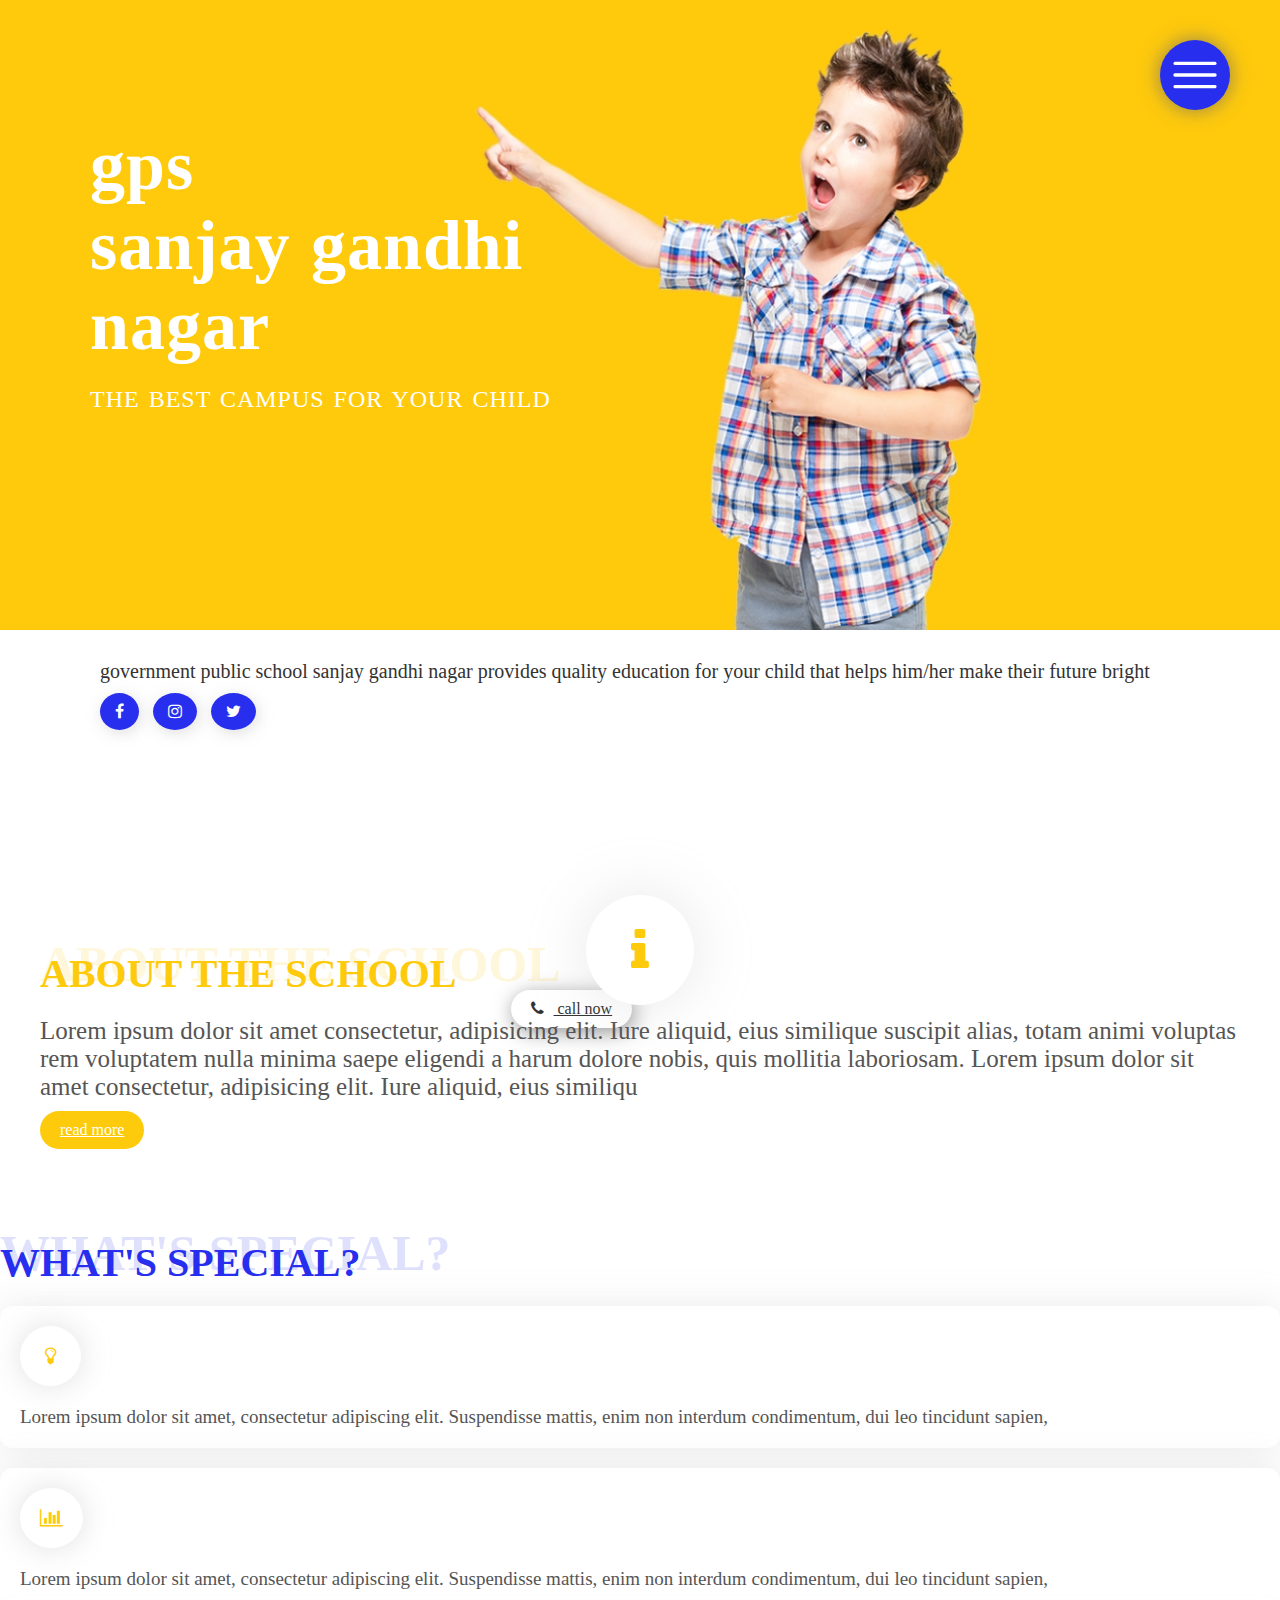
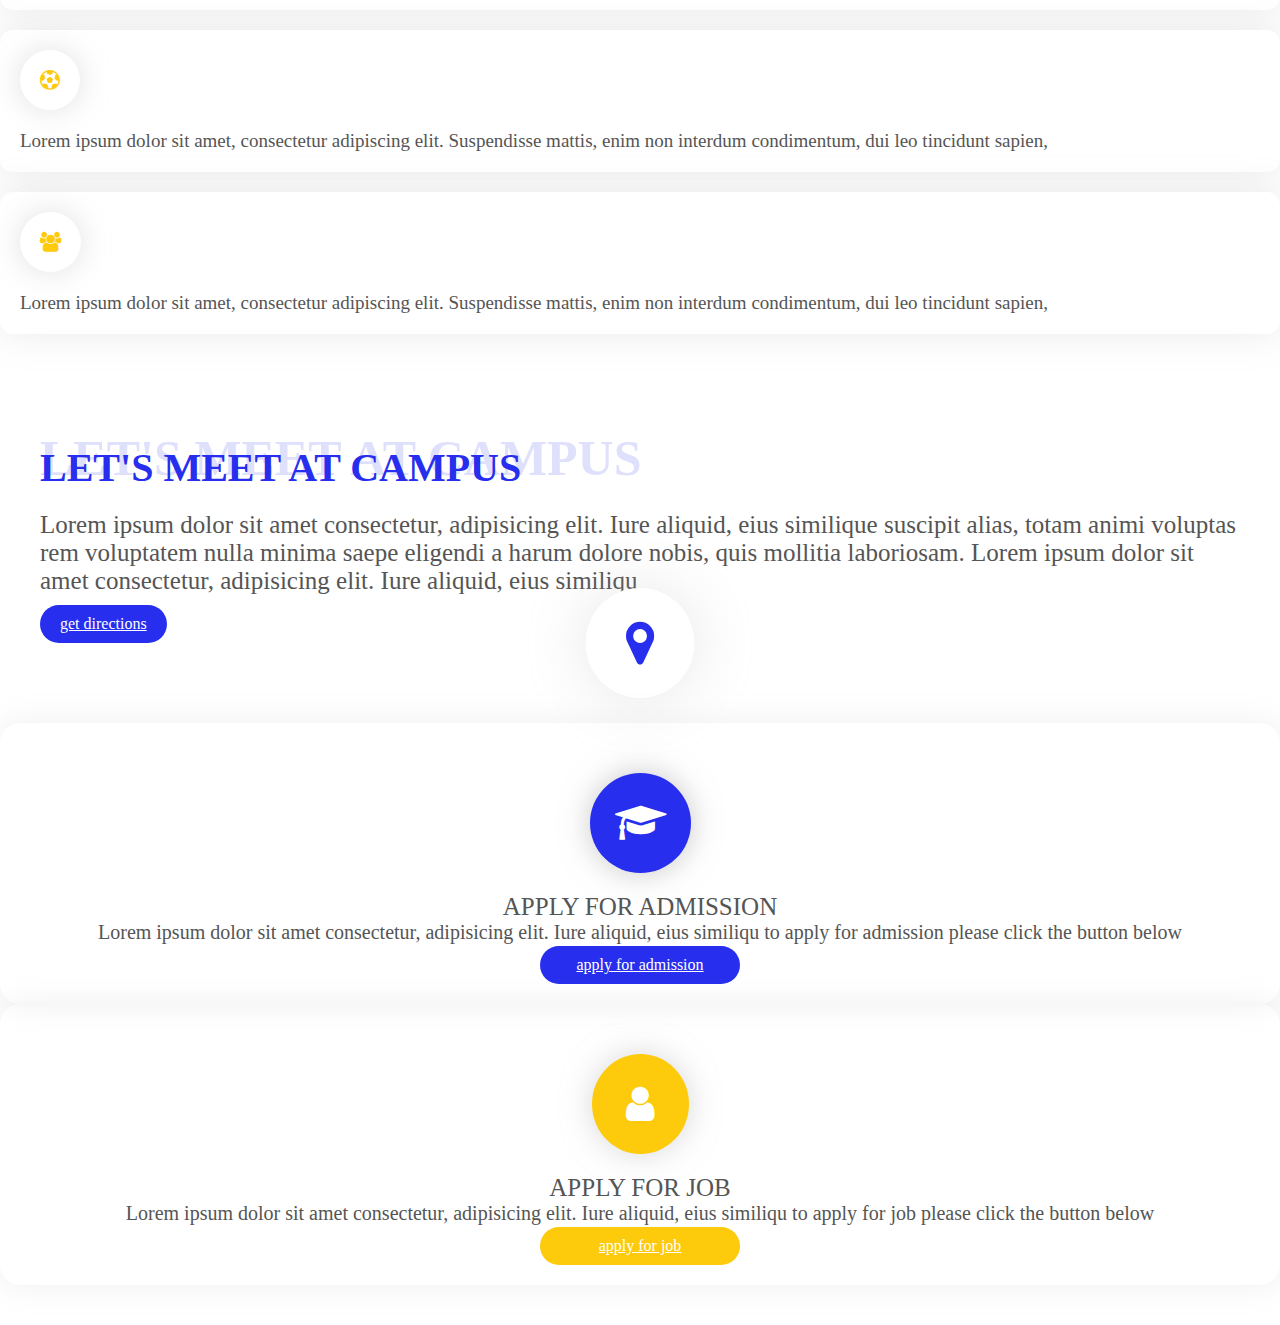
==== commit df4bfb01: "added admission page" ====
--- a/index.html
+++ b/index.html
@@ -15,7 +15,7 @@
     <nav>
         <ul class="menu-list">
             <li><a href="#">home</a></li>
-            <li><a href="#">admissions</a></li>
+            <li><a href="admission.html">admissions</a></li>
             <li><a href="#">directions</a></li>
             <li><a href="#">about us</a></li>
             <li><a href="#">contact</a></li>
@@ -25,8 +25,8 @@
         <header>
             <div class="header-container-1">
                 <div class="sec-header-main">
-                    <h1>the only <br> campus your <br> child need</h1>
-                    <h2>gps sanjay gandhi nagar</h2>
+                    <h1>gps <br> sanjay gandhi <br> nagar</h1>
+                    <h2>the best campus for your child</h2>
                 </div>
             </div>
             <div class="header-container-2">
@@ -134,7 +134,7 @@
                                     Lorem ipsum dolor sit amet consectetur, adipisicing elit. Iure aliquid, eius similiqu
                                 to apply for admission please click the button below
                             </p>
-                            <a href="#" class="sec-apply-btn-1">apply for admission</a>
+                            <a href="admission.html" class="sec-apply-btn-1">apply for admission</a>
                         </div>
                     </div>
                     <div class="col-sm-6 sec-apply-col-parent">
@@ -161,6 +161,6 @@
   src="https://code.jquery.com/jquery-3.3.1.min.js"
   integrity="sha256-FgpCb/KJQlLNfOu91ta32o/NMZxltwRo8QtmkMRdAu8="
   crossorigin="anonymous"></script>
-    <script src="resourses/js/script-index.js"></script>
+    <script src="resourses/js/script-common.js"></script>
 </body>
 </html>--- a/resourses/css/common.css
+++ b/resourses/css/common.css
@@ -3,12 +3,15 @@
     yellow color: #feca0c
 */
 ::selection{
-    background-color: #272eee;
+    background-color: rgba(59, 65, 240, 0.952);
     color: #fff;
 }
 body{
     padding: 0;
     margin: 0;
+    overflow-x: hidden;
+}
+html{
     overflow-x: hidden;
 }
 *{
@@ -72,6 +75,6 @@
         right: 20px;
     }
     nav ul{
-        right: 20px;
+        right: 30px;
     }
 }--- a/resourses/css/style-index.css
+++ b/resourses/css/style-index.css
@@ -27,6 +27,7 @@
     height: 100vh;
 }
 .header-container-1{
+    width: 100%;
     height: 70vh;
     background-image: url(img/hero-img.jpg);
     background-position: right;
@@ -427,6 +428,7 @@
     .sec-header-para-1{
         font-size: 20px;
         margin: 0;
+        font-weight: 300;
     }
     .sec-header-para-2{
         font-size: 20px;
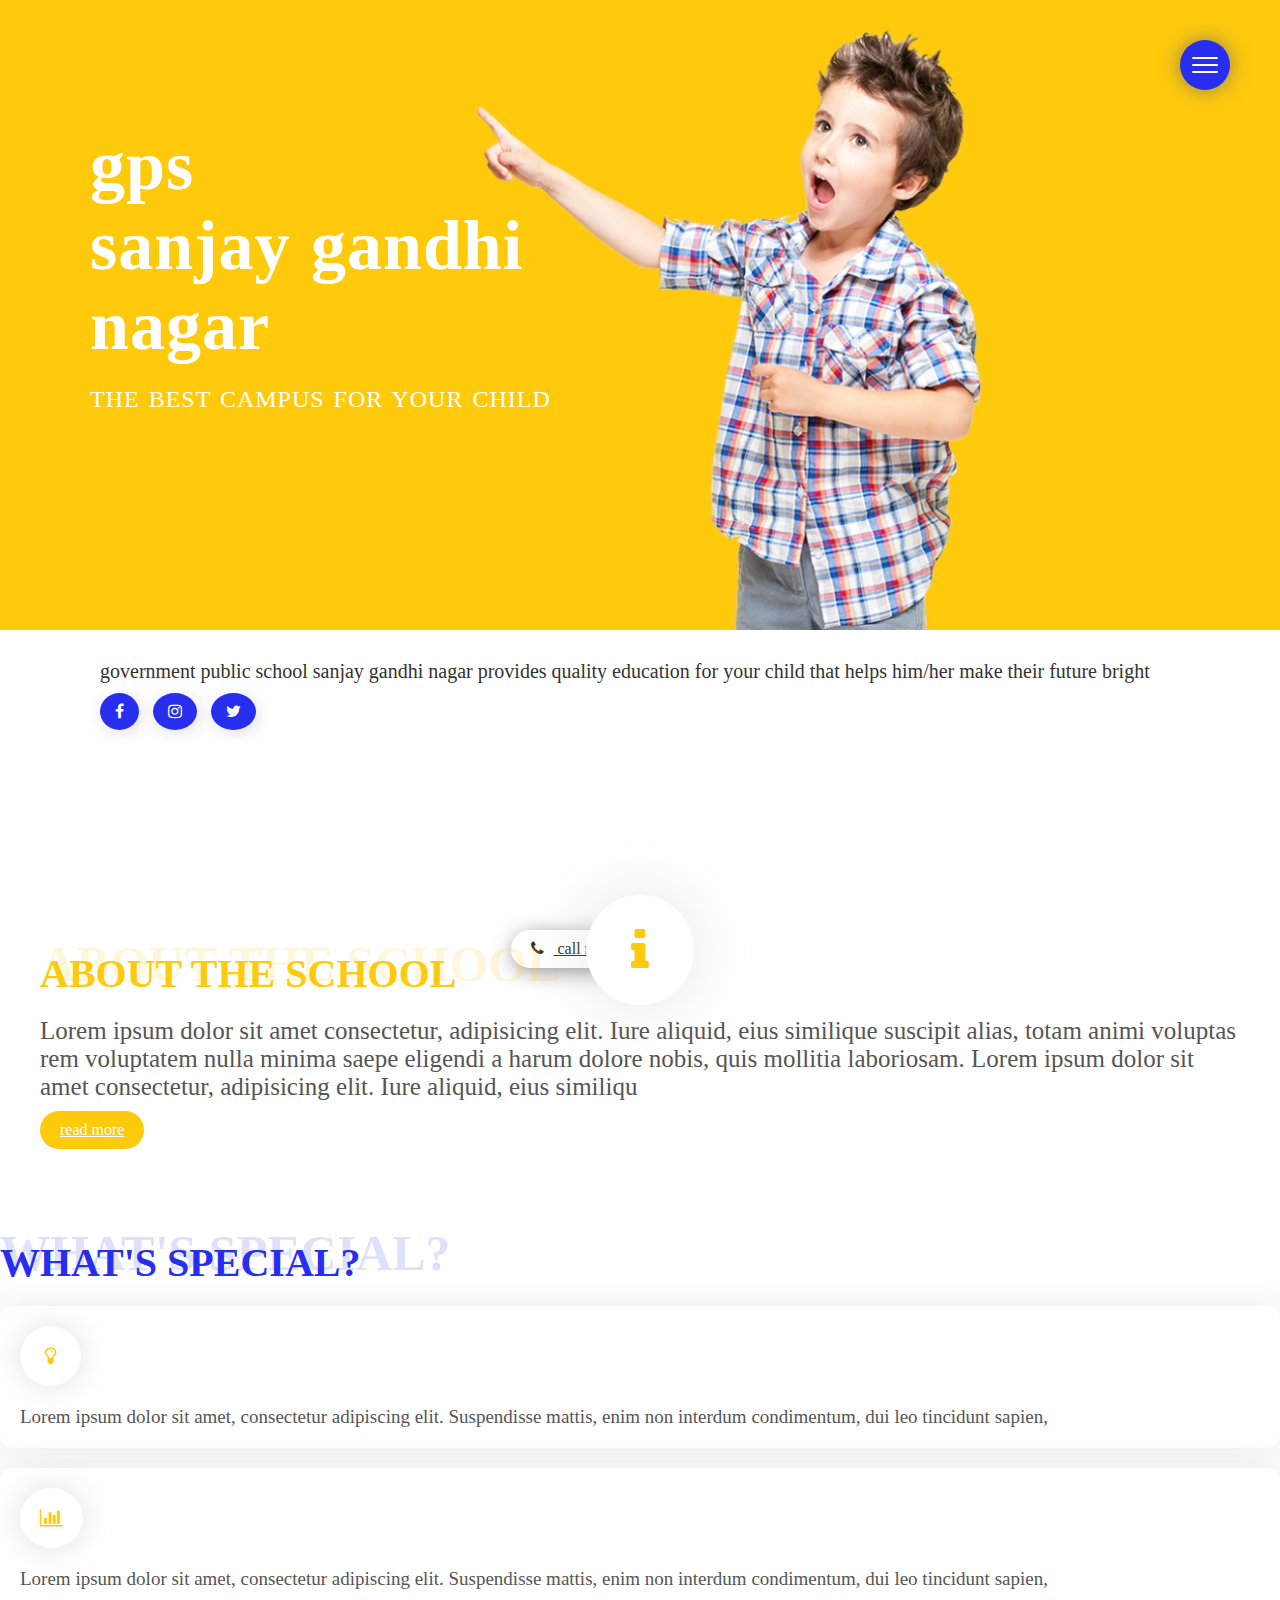
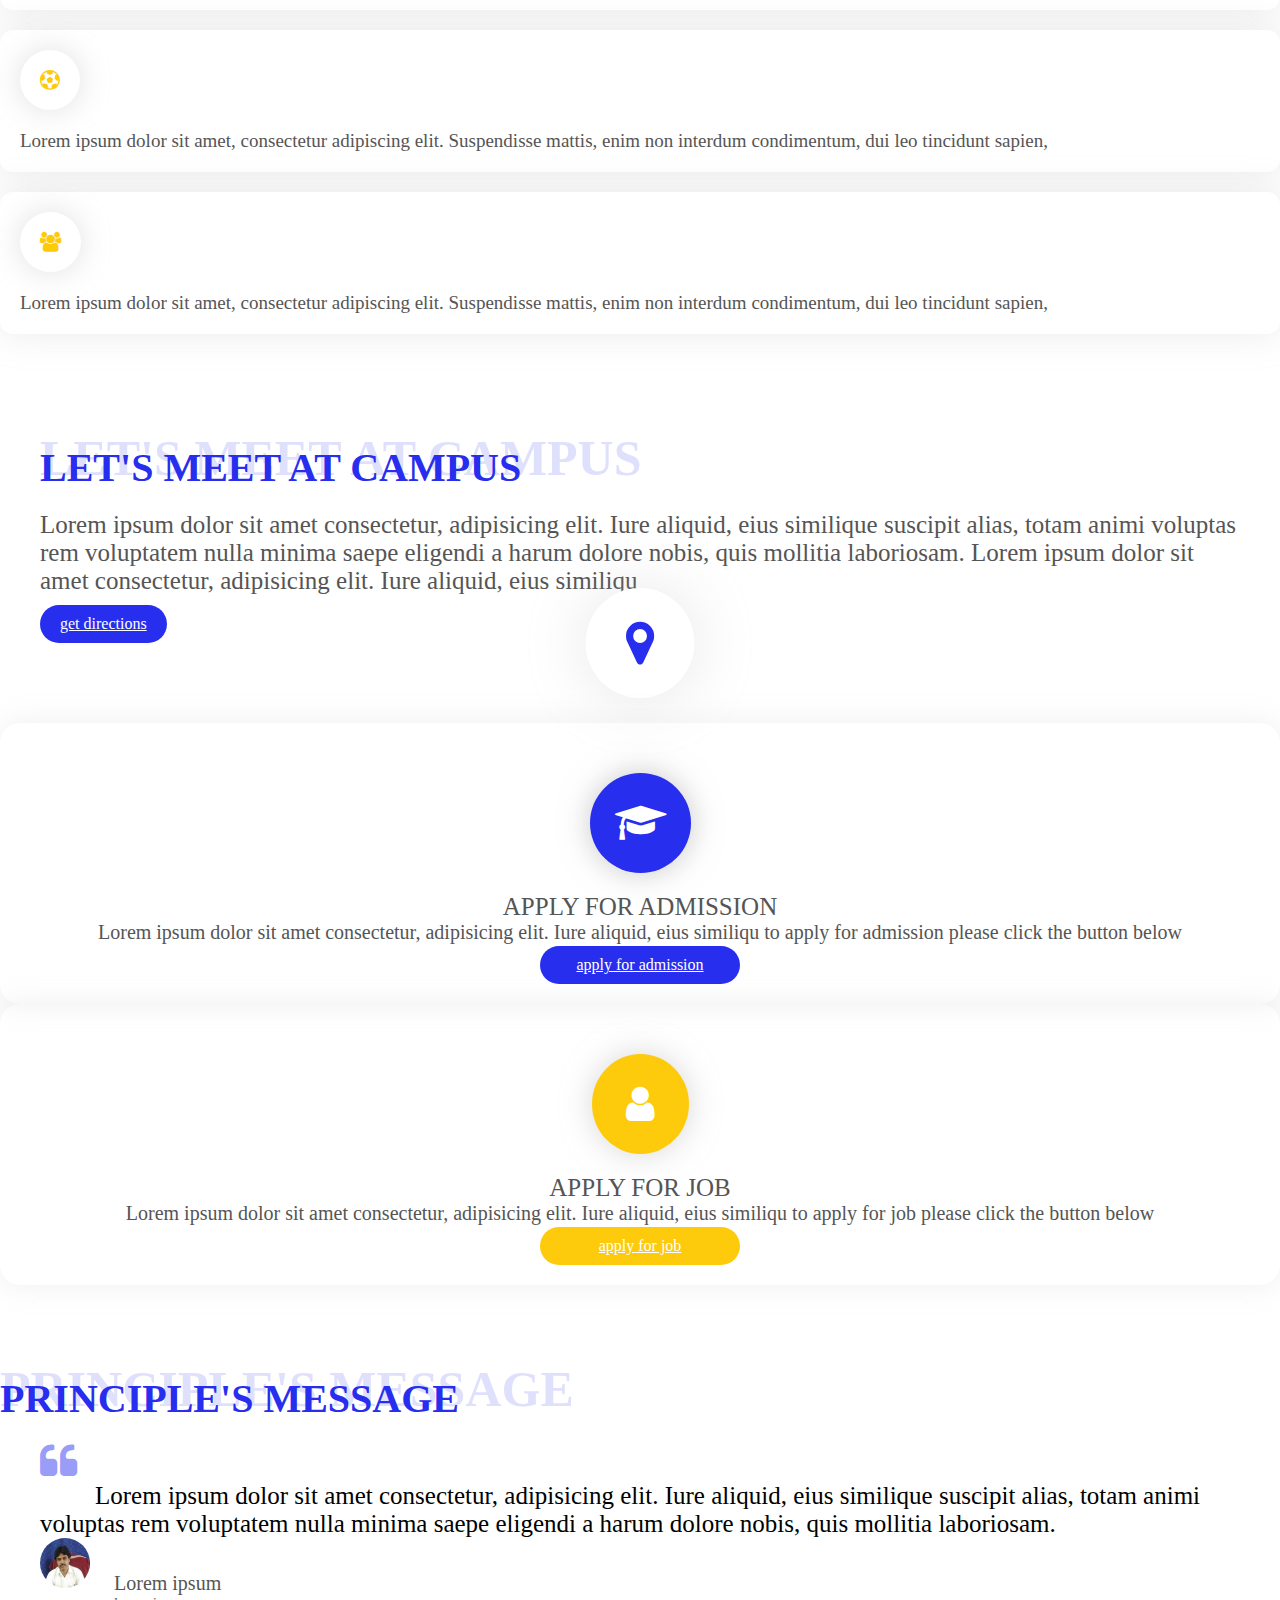
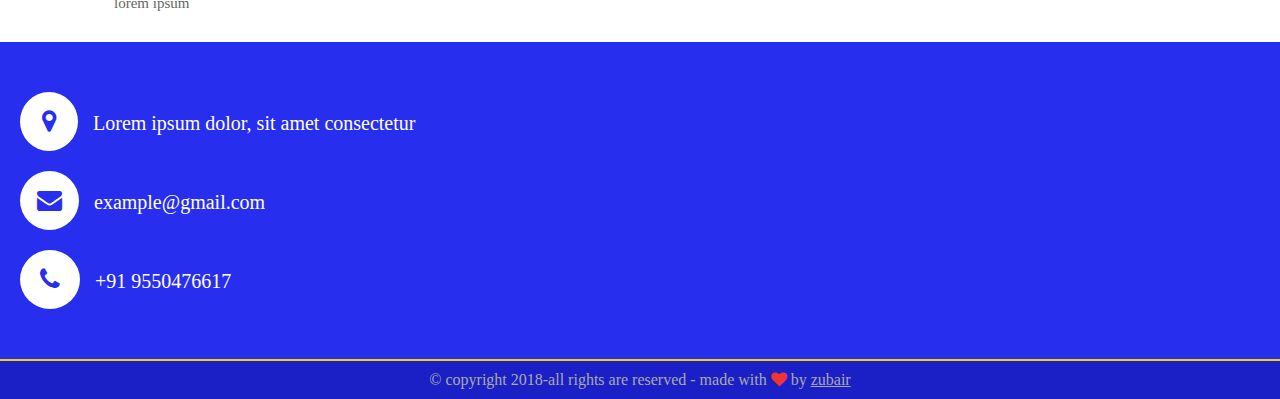
==== commit a57f9dd6: "added in the info section and footer section" ====
--- a/index.html
+++ b/index.html
@@ -153,6 +153,50 @@
                 </div>
             </div>
         </section>
+        <!-- __________________________________section-principal-message__________________________________ -->
+        <section class="section-message">
+            <div class="container">
+                <h3 class="sec-message-h3">principle's message<span>principle's message</span></h3>
+                <div class="row">
+                    <div class="sec-message-container">
+                        <i class="fa fa-quote-left sec-message-icon" aria-hidden="true"></i>
+                        <p class="sec-message-para">
+                            Lorem ipsum dolor sit amet consectetur, adipisicing elit. Iure aliquid, eius similique suscipit alias, totam animi voluptas rem voluptatem nulla minima saepe eligendi a harum dolore nobis, quis mollitia laboriosam.
+                        </p>
+                        <img class="sec-message-img" src="resourses/img/principal.jpg" alt="principal">
+                        <div class="principal-info-container">
+                            <p class="principal-name">Lorem ipsum</p>
+                            <p class="principal-qualification">lorem ipsum</p>
+                        </div>
+                    </div>
+                </div>
+            </div>
+        </section>
+        <!-- __________________________________section-info__________________________________ -->
+        <section class="section-info">
+            <div class="container">
+                <div class="row">
+                    <div class="col-sm-8">
+                        <a href="#" class="sec-info-link-1">
+                            <i class="fa fa-map-marker" aria-hidden="true"></i>
+                            Lorem ipsum dolor, sit amet consectetur
+                        </a>
+                        <a href="#" class="sec-info-link-2">
+                            <i class="fa fa-envelope" aria-hidden="true"></i>
+                            example@gmail.com
+                        </a>
+                        <a href="#" class="sec-info-link-3">
+                            <i class="fa fa-phone" aria-hidden="true"></i>
+                            +91 9550476617
+                        </a>
+                    </div>
+                </div>
+            </div>
+        </section>
+        <footer>
+            <p>&copy copyright 2018-all rights are reserved</p>
+            <p> - made with <i class="fa fa-heart" aria-hidden="true"></i> by <a href="syedzubairahmed001.github.io/portfolio">zubair</a></p>
+        </footer>
     </div>
     <script src="https://code.jquery.com/jquery-3.3.1.slim.min.js" integrity="sha384-q8i/X+965DzO0rT7abK41JStQIAqVgRVzpbzo5smXKp4YfRvH+8abtTE1Pi6jizo" crossorigin="anonymous"></script>
     <script src="https://cdnjs.cloudflare.com/ajax/libs/popper.js/1.14.3/umd/popper.min.js" integrity="sha384-ZMP7rVo3mIykV+2+9J3UJ46jBk0WLaUAdn689aCwoqbBJiSnjAK/l8WvCWPIPm49" crossorigin="anonymous"></script>
--- a/resourses/css/common.css
+++ b/resourses/css/common.css
@@ -18,6 +18,7 @@
     padding: 0;
     margin: 0;
     -webkit-tap-highlight-color: transparent !important;
+    box-sizing: border-box;
 }
 /*__navigation__*/
 .menu-icon{
--- a/resourses/css/style-index.css
+++ b/resourses/css/style-index.css
@@ -71,6 +71,7 @@
 .sec-header-para-1{
     color: #333;
     font-size: 20px;
+    font-weight: 300;
     margin: 0 60px;
     display: inline-block;
 }
@@ -191,6 +192,21 @@
     padding: 20px;
     border-radius: 13px;
     box-shadow: 0 0 35px rgba(177, 177, 177, 0.25);
+    transition: transform 0.3s, background-color 0.3s;
+}
+.sec-features-col-1:hover,
+.sec-features-col-2:hover,
+.sec-features-col-3:hover,
+.sec-features-col-4:hover{
+    transform: scale(1.1);
+    background-color: #fcfcfc;
+}
+.sec-features-col-1:hover i,
+.sec-features-col-2:hover i,
+.sec-features-col-3:hover i,
+.sec-features-col-4:hover i{
+    background-color: #feca0c;
+    color: #fff;
 }
 .sec-features-col-1 p,
 .sec-features-col-2 p,
@@ -211,6 +227,7 @@
     border-radius: 50%;
     margin-bottom: 20px;
     box-shadow: 0px 0px 30px rgba(177, 177, 177, 0.4);
+    transition: color 0.5s, background-color 0.5s;
 }
 .sec-features-col-1 i{
     padding-left: 25px;
@@ -363,7 +380,119 @@
 .sec-apply-btn-2{
     background-color: #feca0c;
 }
-/*______animations_______*/
+/*__________________________________section message____________________________*/
+.section-message{
+    background-color: #fff;
+    margin-top: 50px;
+}
+.sec-message-container{
+    margin: 0 40px;
+}
+.sec-message-h3{
+    color: #272eee;
+}
+.sec-message-h3 span{
+    color: rgba(39, 46, 238, 0.15);
+    font-size: 50px;
+}
+.sec-message-icon{
+    font-size: 40px;
+    color: rgba(39, 46, 238, 0.472);
+}
+.sec-message-para{
+    font-size: 25px;
+    font-weight: 300;
+    text-indent: 55px;
+}
+.sec-message-img{
+    margin-bottom: 20px;
+    border-radius: 50%;
+    width: 50px;
+}
+.principal-info-container{
+    display: inline-block;
+    margin-left: 20px;
+}
+.principal-name{
+    display: block;
+    margin: 0;
+    margin-top: 10px;
+    font-size: 20px;
+    color: #555;
+}
+.principal-qualification{
+    display: block;
+    margin: 0;
+    font-size: 15px;
+    color: #666;
+}
+/*__________________________________section message____________________________*/
+.section-info{
+    background-color: #272eee;
+    padding: 30px 0;
+    margin-top: 30px;
+}
+.sec-info-link-1,
+.sec-info-link-2,
+.sec-info-link-3{
+    display: block;
+    text-decoration: none;
+    color: #fff;
+    font-size: 20px;
+    margin: 20px;
+    font-weight: 300;
+}
+.sec-info-link-1:hover,
+.sec-info-link-2:hover,
+.sec-info-link-3:hover{
+    color: #fff;
+    text-decoration: none;
+}
+.sec-info-link-1 i,
+.sec-info-link-2 i,
+.sec-info-link-3 i{
+    font-size: 25px;
+    padding: 17px;
+    background-color: #fff;
+    color: #272eee;
+    border-radius: 50%;
+    margin-right: 10px;
+}
+.sec-info-link-1:hover i,
+.sec-info-link-2:hover i,
+.sec-info-link-3:hover i{
+    color: #fff;
+    background-color: #feca0c;
+}
+.sec-info-link-1 i{
+    padding: 17px 22px;
+}
+.sec-info-link-3 i{
+    padding: 17px 20px;
+}
+/*__________________________________animations____________________________*/
+footer{
+    border-top: 2px solid #feca0c;
+    background-color: #1a20c5;
+    margin: 0;
+    padding: 10px;
+    text-align: center;
+}
+footer p{
+    margin: 0;
+    display: inline-block;
+    color: #aaa;
+}
+footer p i{
+    color: #F03434;
+}
+footer p a{
+    color: #aaa;
+}
+footer p a:hover{
+    color: #aaa;
+}
+/*__________________________________animations____________________________*/
 @keyframes icon-animate{
     0%{
         width: 100px;
@@ -376,7 +505,7 @@
         opacity: 0;
     }
 }
-/*________________________________media queries______________________________*/
+/*________________________________media queries____________________________*/
 @media only screen and (max-width:600px){
     /*____common___*/
     h3{
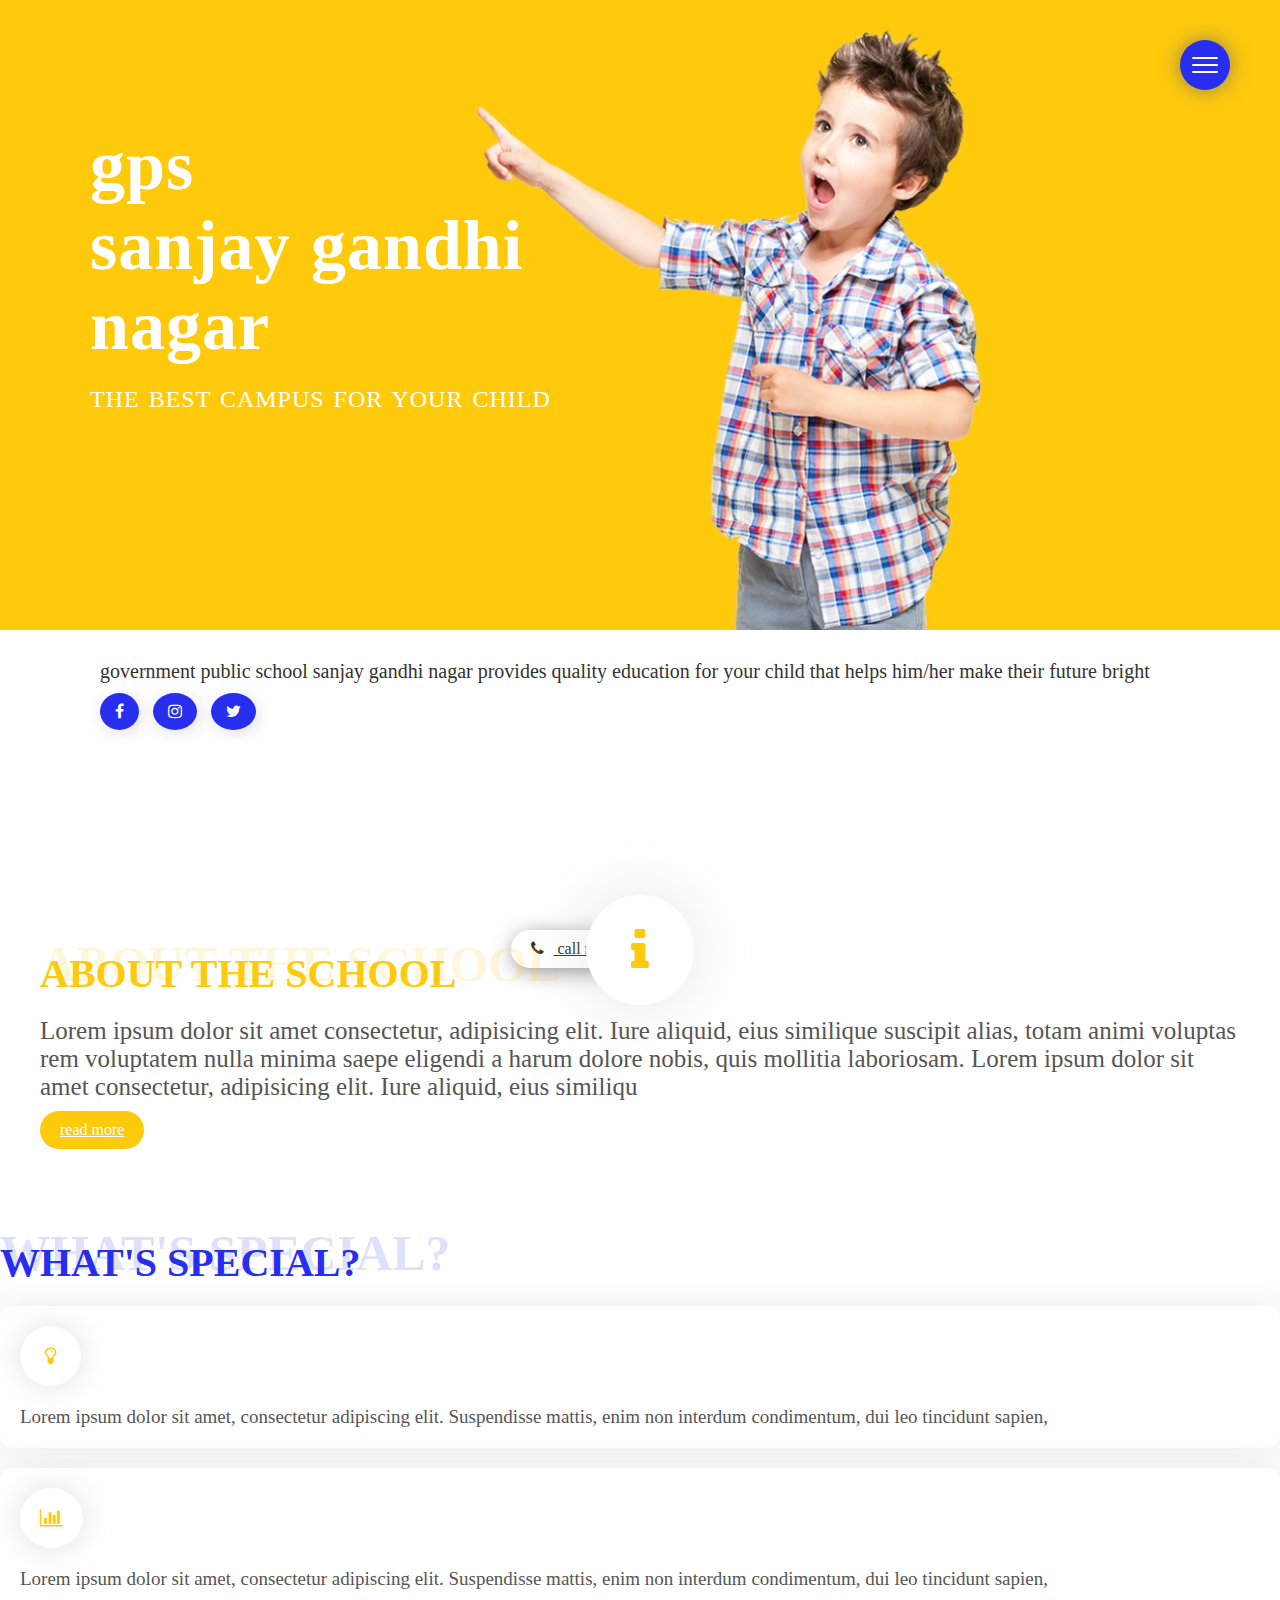
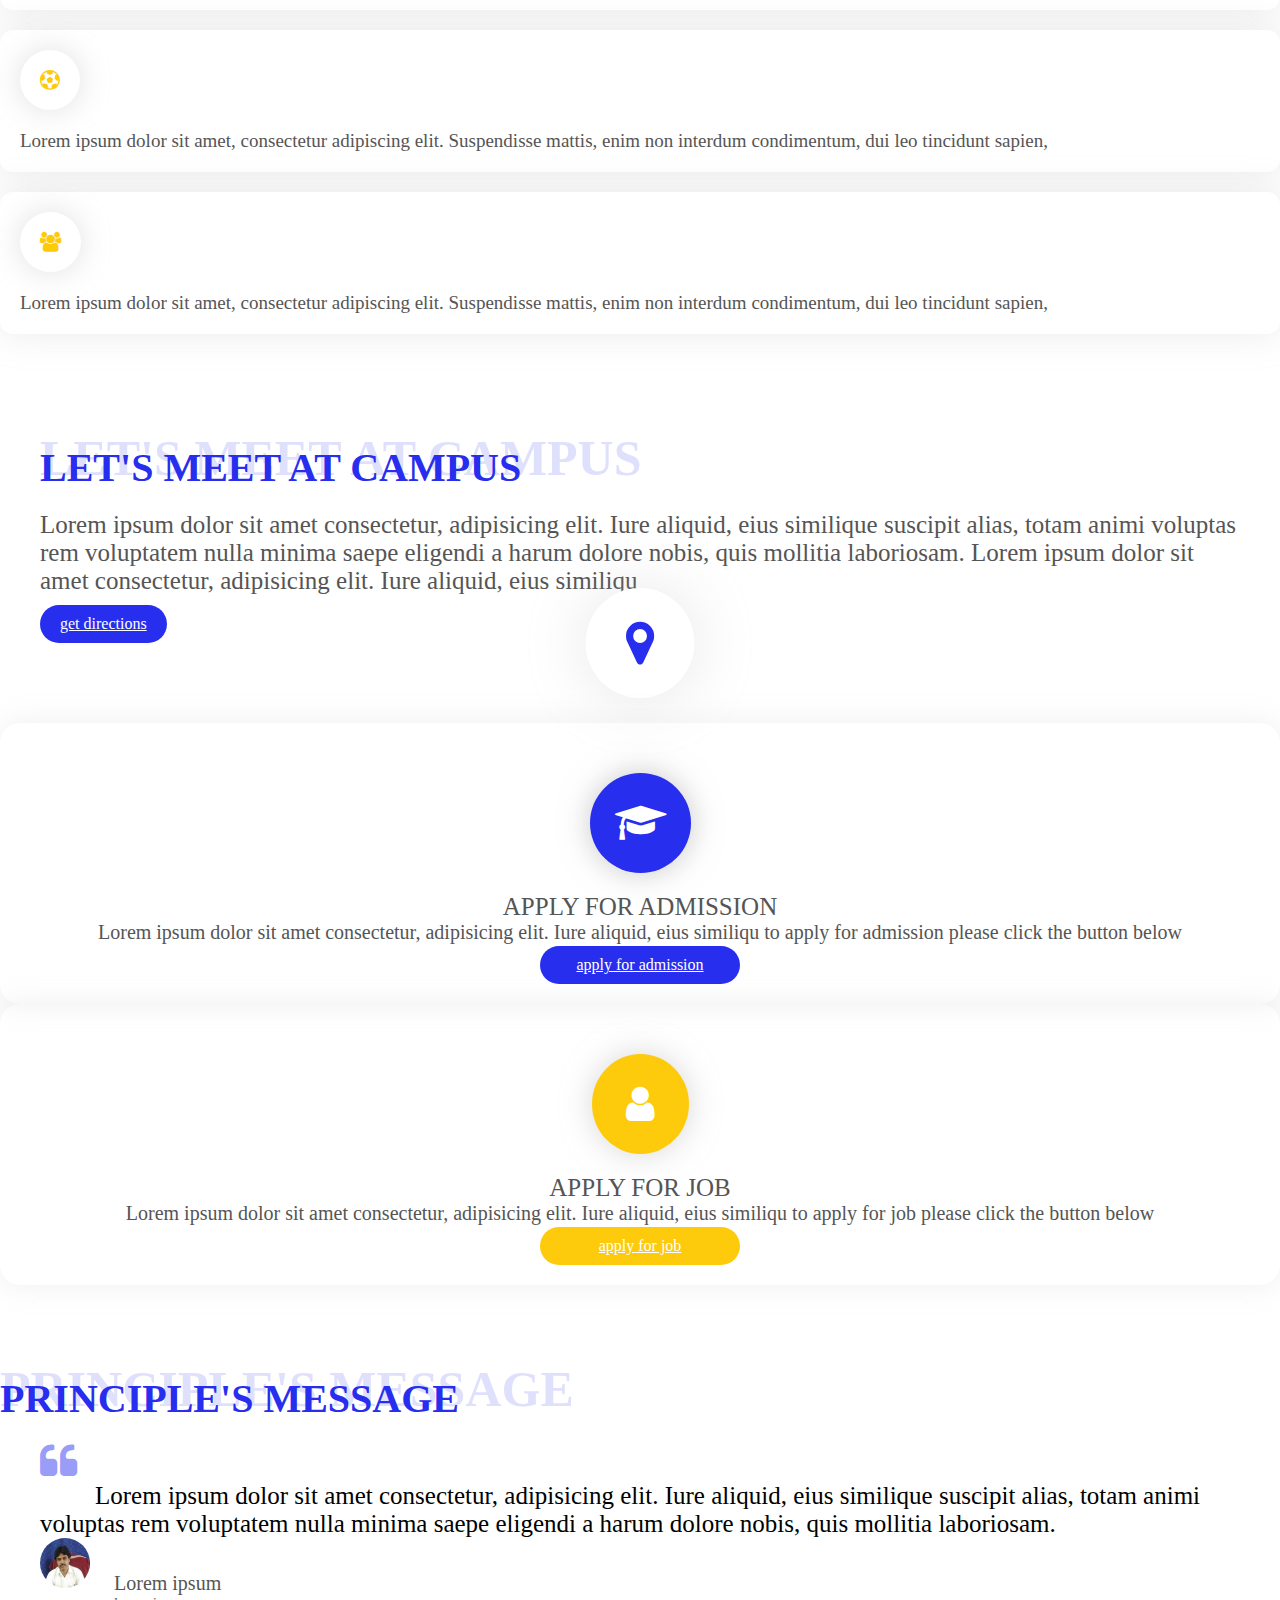
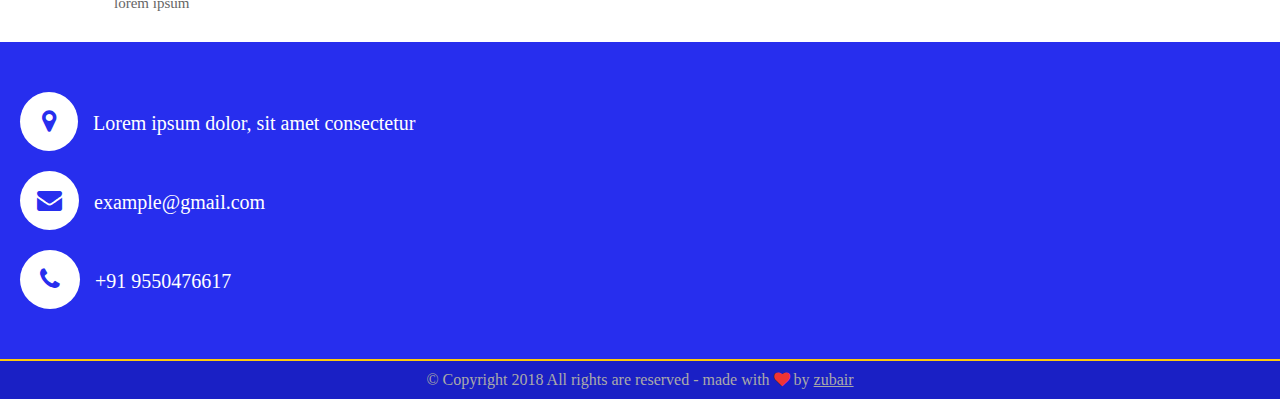
==== commit baf4b664: "added little changes" ====
--- a/index.html
+++ b/index.html
@@ -134,7 +134,7 @@
                                     Lorem ipsum dolor sit amet consectetur, adipisicing elit. Iure aliquid, eius similiqu
                                 to apply for admission please click the button below
                             </p>
-                            <a href="admission.html" class="sec-apply-btn-1">apply for admission</a>
+                            <a href="admission.html" class="sec-apply-btn-1" target="_blank">apply for admission</a>
                         </div>
                     </div>
                     <div class="col-sm-6 sec-apply-col-parent">
@@ -194,8 +194,8 @@
             </div>
         </section>
         <footer>
-            <p>&copy copyright 2018-all rights are reserved</p>
-            <p> - made with <i class="fa fa-heart" aria-hidden="true"></i> by <a href="syedzubairahmed001.github.io/portfolio">zubair</a></p>
+            <p>&copy Copyright 2018 All rights are reserved</p>
+            <p> - made with <i class="fa fa-heart" aria-hidden="true"></i> by <a href="https://syedzubairahmed001.github.io/portfolio" target="_blank">zubair</a></p>
         </footer>
     </div>
     <script src="https://code.jquery.com/jquery-3.3.1.slim.min.js" integrity="sha384-q8i/X+965DzO0rT7abK41JStQIAqVgRVzpbzo5smXKp4YfRvH+8abtTE1Pi6jizo" crossorigin="anonymous"></script>
